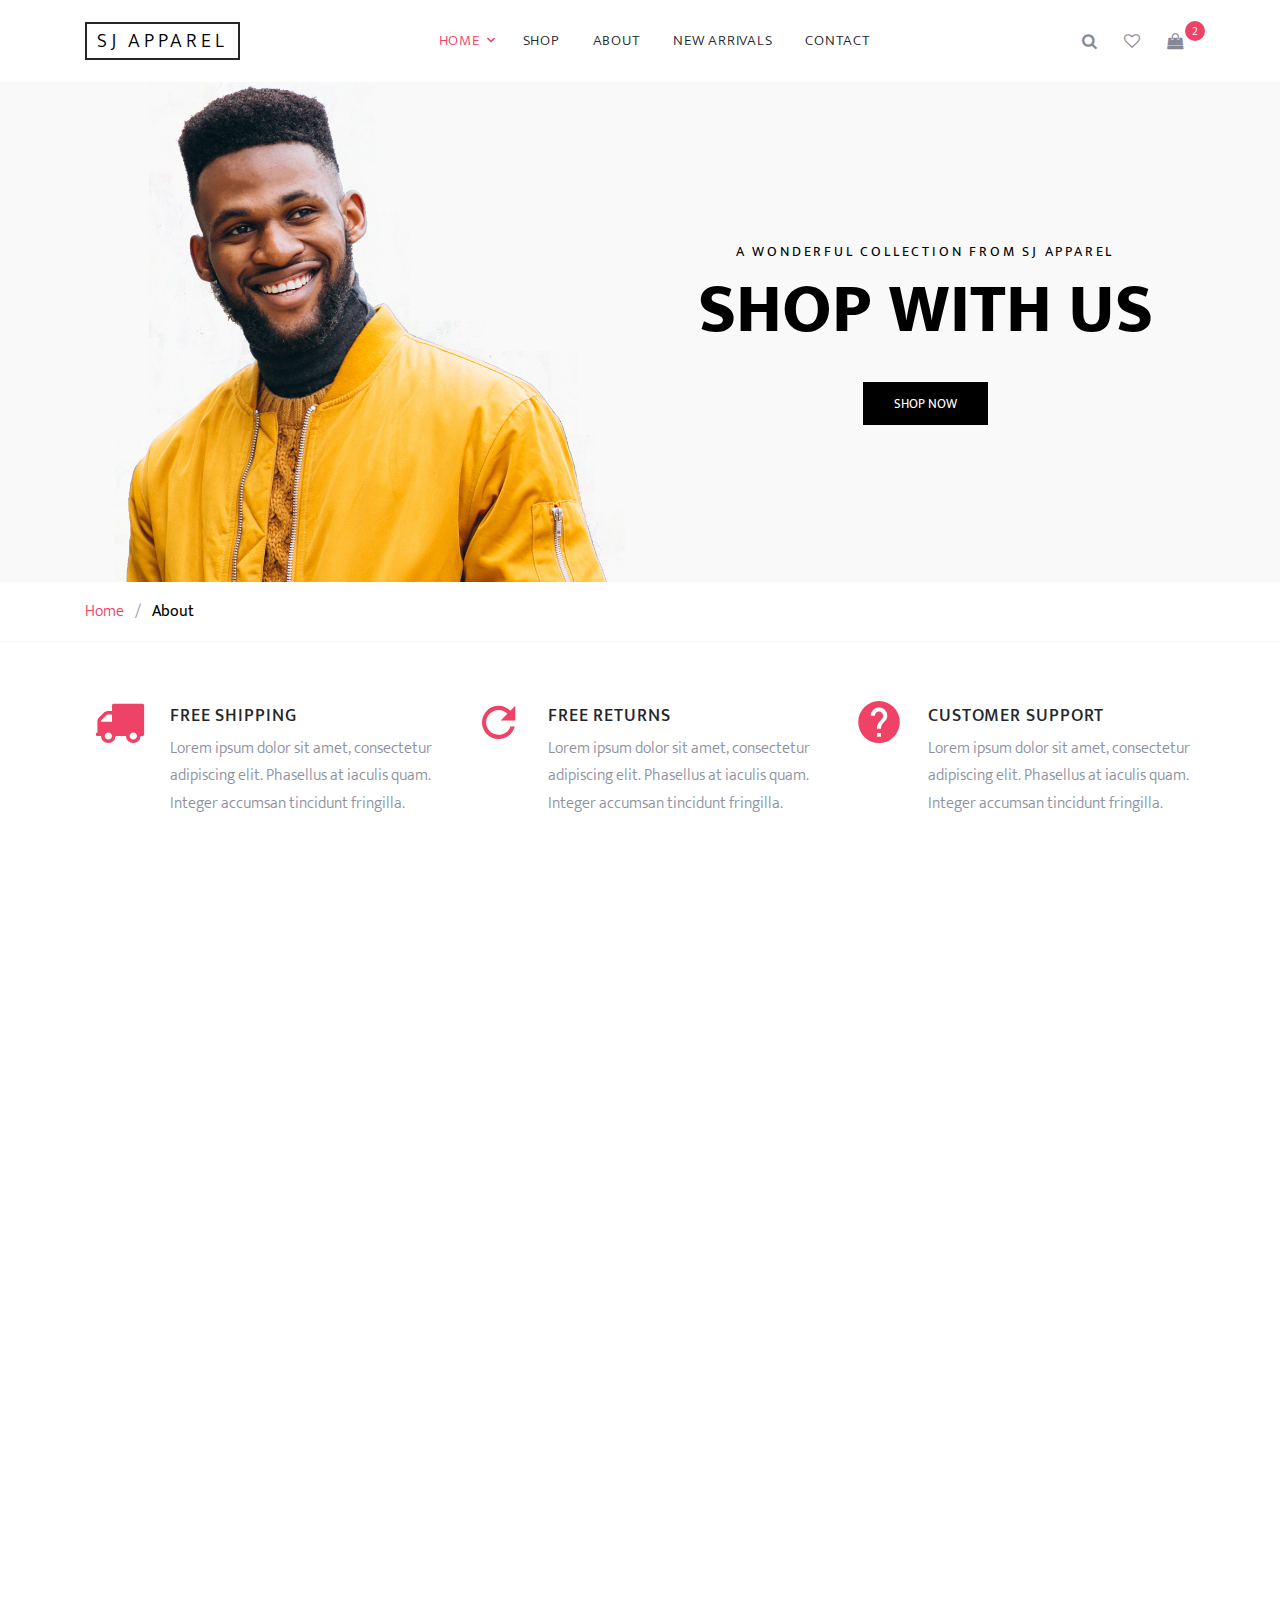
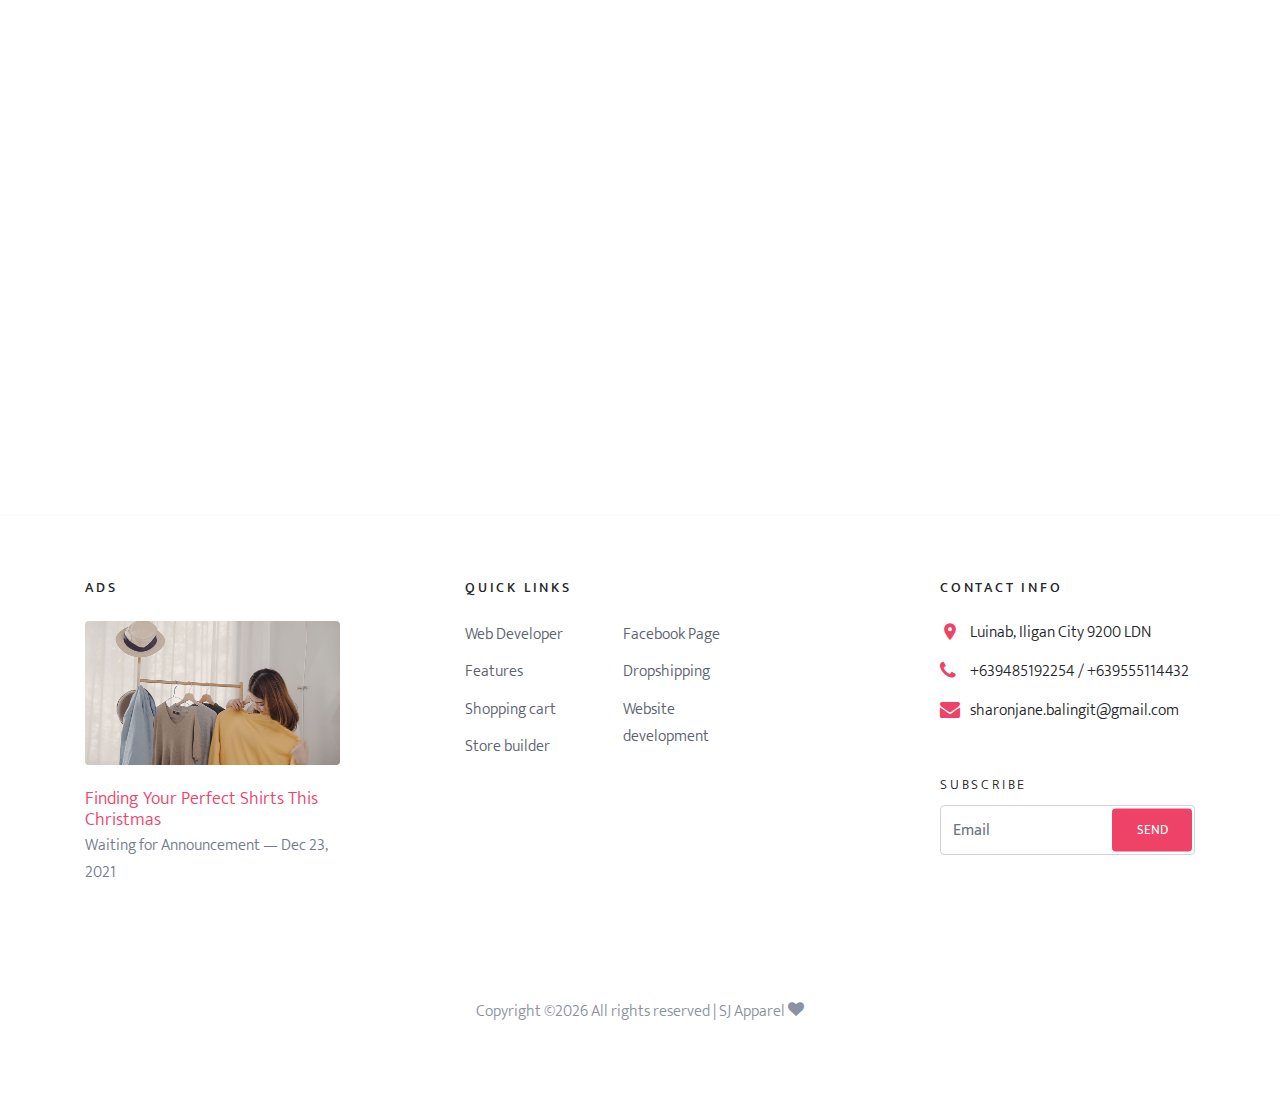
==== about.html @ 656daee0 "Added to new" ====
<!DOCTYPE html>
<html lang="en">
  <head>
    <title>SJ Apparel &mdash; A Wonderful Clothing Collections</title>
    <meta charset="utf-8">
    <meta name="viewport" content="width=device-width, initial-scale=1, shrink-to-fit=no">
    <link href="img/1.png" rel="icon">
    <link rel="stylesheet" href="https://fonts.googleapis.com/css?family=Mukta:300,400,700"> 
    <link rel="stylesheet" href="fonts/icomoon/style.css">

    <link rel="stylesheet" href="css/bootstrap.min.css">
    <link rel="stylesheet" href="css/magnific-popup.css">
    <link rel="stylesheet" href="css/jquery-ui.css">
    <link rel="stylesheet" href="css/owl.carousel.min.css">
    <link rel="stylesheet" href="css/owl.theme.default.min.css">
    <link rel="stylesheet" href="css/aos.css">
    <link rel="stylesheet" href="css/style.css">
    
  </head>
  <body>
 
  <div class="site-wrap">
    <div class="site-navbar bg-white py-2">

      <div class="search-wrap">
        <div class="container">
          <a href="#" class="search-close js-search-close"><span class="icon-close2"></span></a>
          <form action="#" method="post">
            <input type="text" class="form-control" placeholder="Search keyword and hit enter...">
          </form>  
        </div>
      </div>

      <div class="container">
        <div class="d-flex align-items-center justify-content-between">
          <div class="logo">
            <div class="site-logo">
              <a href="index.html" class="js-logo-clone">SJ Apparel</a>
            </div>
          </div>
          <div class="main-nav d-none d-lg-block">
            <nav class="site-navigation text-right text-md-center" role="navigation">
              <ul class="site-menu js-clone-nav d-none d-lg-block">
                <li class="has-children active">
                  <a class="nav-link active" href="index.html">Home</a>
                  <ul class="dropdown">
                    <li><a href="#">Menu One</a></li>
                    <li><a href="#">Menu Two</a></li>
                    <li><a href="#">Menu Three</a></li>
                    <li class="has-children">
                      <a href="#">Sub Menu</a>
                      <ul class="dropdown">
                        <li><a href="#">Menu One</a></li>
                        <li><a href="#">Menu Two</a></li>
                        <li><a href="#">Menu Three</a></li>
                      </ul>
                    </li>
                  </ul>
                </li>
                
                <li><a class="nav-link" href="shop.html">Shop</a></li>
                <li><a class="nav-link" href="about.html">About</a></li>
                <li><a class="nav-link" href="#arrivals">New Arrivals</a></li>
                <li><a href="contact.html">Contact</a></li>
                
              </ul>
            </nav>
          </div>
          <div class="icons">
            <a href="#" class="icons-btn d-inline-block js-search-open"><span class="icon-search"></span></a>
            <a href="#" class="icons-btn d-inline-block"><span class="icon-heart-o"></span></a>
            <a href="cart.html" class="icons-btn d-inline-block bag">
              <span class="icon-shopping-bag"></span>
              <span class="number">2</span>
            </a>
            <a href="#" class="site-menu-toggle js-menu-toggle ml-3 d-inline-block d-lg-none"><span class="icon-menu"></span></a>
          </div>
        </div>
      </div>
    </div>
    
    <div class="site-blocks-cover inner-page" data-aos="fade">
      <div class="container">
        <div class="row">
          <div class="col-md-6 ml-auto order-md-2 align-self-start">
            <div class="site-block-cover-content">
            <h2 class="sub-title">A Wonderful Collection from SJ Apparel</h2>
            <h1>Shop With Us</h1>
            <p><a href="#" class="btn btn-black rounded-0">Shop Now</a></p>
            </div>
          </div>
          <div class="col-md-6 order-1 align-self-end">
            <img src="images/model_7.png" alt="Image" class="img-fluid">
          </div>
        </div>
      </div>
    </div>

    <div class="custom-border-bottom py-3">
      <div class="container">
        <div class="row">
          <div class="col-md-12 mb-0"><a href="index.html">Home</a> <span class="mx-2 mb-0">/</span> <strong class="text-black">About</strong></div>
        </div>
      </div>
    </div>

    <div class="site-section site-section-sm site-blocks-1 border-0" data-aos="fade">
      <div class="container">
        <div class="row">
          <div class="col-md-6 col-lg-4 d-lg-flex mb-4 mb-lg-0 pl-4" data-aos="fade-up" data-aos-delay="">
            <div class="icon mr-4 align-self-start">
              <span class="icon-truck"></span>
            </div>
            <div class="text">
              <h2 class="text-uppercase">Free Shipping</h2>
              <p>Lorem ipsum dolor sit amet, consectetur adipiscing elit. Phasellus at iaculis quam. Integer accumsan tincidunt fringilla.</p>
            </div>
          </div>
          <div class="col-md-6 col-lg-4 d-lg-flex mb-4 mb-lg-0 pl-4" data-aos="fade-up" data-aos-delay="100">
            <div class="icon mr-4 align-self-start">
              <span class="icon-refresh2"></span>
            </div>
            <div class="text">
              <h2 class="text-uppercase">Free Returns</h2>
              <p>Lorem ipsum dolor sit amet, consectetur adipiscing elit. Phasellus at iaculis quam. Integer accumsan tincidunt fringilla.</p>
            </div>
          </div>
          <div class="col-md-6 col-lg-4 d-lg-flex mb-4 mb-lg-0 pl-4" data-aos="fade-up" data-aos-delay="200">
            <div class="icon mr-4 align-self-start">
              <span class="icon-help"></span>
            </div>
            <div class="text">
              <h2 class="text-uppercase">Customer Support</h2>
              <p>Lorem ipsum dolor sit amet, consectetur adipiscing elit. Phasellus at iaculis quam. Integer accumsan tincidunt fringilla.</p>
            </div>
          </div>
        </div>
      </div>
    </div>


    <div class="site-section custom-border-bottom" data-aos="fade">
      <div class="container">
        <div class="row mb-5">
          <div class="col-md-6">
            <div class="block-16">
              <figure>
                <img src="images/blog_1.jpg" alt="Image placeholder" class="img-fluid rounded">
                <a href="https://vimeo.com/channels/staffpicks/93951774" class="play-button popup-vimeo"><span class="icon-play"></span></a>

              </figure>
            </div>
          </div>
          <div class="col-md-1"></div>
          <div class="col-md-5">
            
            
            <div class="site-section-heading pt-3 mb-4">
              <h2 class="text-black">How We Started</h2>
            </div>
            <p>Lorem ipsum dolor sit amet, consectetur adipisicing elit. Eius repellat, dicta at laboriosam, nemo exercitationem itaque eveniet architecto cumque, deleniti commodi molestias repellendus quos sequi hic fugiat asperiores illum. Atque, in, fuga excepturi corrupti error corporis aliquam unde nostrum quas.</p>
            <p>Accusantium dolor ratione maiores est deleniti nihil? Dignissimos est, sunt nulla illum autem in, quibusdam cumque recusandae, laudantium minima repellendus.</p>
            
          </div>
        </div>
      </div>
    </div>

    <div class="site-section custom-border-bottom" data-aos="fade">
      <div class="container">
        <div class="row justify-content-center mb-5">
          <div class="col-md-7 site-section-heading text-center pt-4">
            <h2>The Team</h2>
          </div>
        </div>
        <div class="row">
          <div class="col-md-6 col-lg-3">
  
            <div class="block-38 text-center">
              <div class="block-38-img">
                <div class="block-38-header">
                  <img src="images/person_1.jpg" alt="Image placeholder" class="mb-4">
                  <h3 class="block-38-heading h4">Elizabeth Graham</h3>
                  <p class="block-38-subheading">CEO/Co-Founder</p>
                </div>
                <div class="block-38-body">
                  <p>Lorem ipsum dolor sit amet consectetur adipisicing elit. Vitae aut minima nihil sit distinctio recusandae doloribus ut fugit officia voluptate soluta. </p>
                </div>
              </div>
            </div>
          </div>
          <div class="col-md-6 col-lg-3">
            <div class="block-38 text-center">
              <div class="block-38-img">
                <div class="block-38-header">
                  <img src="images/person_2.jpg" alt="Image placeholder" class="mb-4">
                  <h3 class="block-38-heading h4">Jennifer Greive</h3>
                  <p class="block-38-subheading">Co-Founder</p>
                </div>
                <div class="block-38-body">
                  <p>Lorem ipsum dolor sit amet consectetur adipisicing elit. Vitae aut minima nihil sit distinctio recusandae doloribus ut fugit officia voluptate soluta. </p>
                </div>
              </div>
            </div>
          </div>
          <div class="col-md-6 col-lg-3">
            <div class="block-38 text-center">
              <div class="block-38-img">
                <div class="block-38-header">
                  <img src="images/person_3.jpg" alt="Image placeholder" class="mb-4">
                  <h3 class="block-38-heading h4">Patrick Marx</h3>
                  <p class="block-38-subheading">Marketing</p>
                </div>
                <div class="block-38-body">
                  <p>Lorem ipsum dolor sit amet consectetur adipisicing elit. Vitae aut minima nihil sit distinctio recusandae doloribus ut fugit officia voluptate soluta. </p>
                </div>
              </div>
            </div>
          </div>
          <div class="col-md-6 col-lg-3">
            <div class="block-38 text-center">
              <div class="block-38-img">
                <div class="block-38-header">
                  <img src="images/person_4.jpg" alt="Image placeholder" class="mb-4">
                  <h3 class="block-38-heading h4">Mike Coolbert</h3>
                  <p class="block-38-subheading">Sales Manager</p>
                </div>
                <div class="block-38-body">
                  <p>Lorem ipsum dolor sit amet consectetur adipisicing elit. Vitae aut minima nihil sit distinctio recusandae doloribus ut fugit officia voluptate soluta. </p>
                </div>
              </div>
            </div>
          </div>
        </div>
      </div>
    </div>
  

    

    <footer class="site-footer custom-border-top">
      <div class="container">
        <div class="row">
          <div class="col-md-6 col-lg-3 mb-4 mb-lg-0">
            <h3 class="footer-heading mb-4">Ads</h3>
            <a href="#" class="block-6">
              <img src="images/about_1.jpg" alt="Image placeholder" class="img-fluid rounded mb-4">
              <h3 class="font-weight-light  mb-0">Finding Your Perfect Shirts This Christmas</h3>
              <p>Waiting for Announcement &mdash; Dec 23, 2021</p>
            </a>
          </div>
          <div class="col-lg-5 ml-auto mb-5 mb-lg-0">
            <div class="row">
              <div class="col-md-12">
                <h3 class="footer-heading mb-4">Quick Links</h3>
              </div>
              <div class="col-md-6 col-lg-4">
                <ul class="list-unstyled">
                  <li><a href="https://reyx.epizy.com">Web Developer</a></li>
                  <li><a href="#">Features</a></li>
                  <li><a href="cart.html">Shopping cart</a></li>
                  <li><a href="#">Store builder</a></li>
                </ul>
              </div>
              <div class="col-md-6 col-lg-4">
                <ul class="list-unstyled">
                  <li><a href="https://www.facebook.com/sjapparell">Facebook Page</a></li>
                  <li><a href="#">Dropshipping</a></li>
                  <li><a href="#">Website development</a></li>
                </ul>
              </div>
              
            </div>
          </div>
          
          <div class="col-md-6 col-lg-3">
            <div class="block-5 mb-5">
              <h3 class="footer-heading mb-4">Contact Info</h3>
              <ul class="list-unstyled">
                <li class="address">Luinab, Iligan City 9200 LDN</li>
                <li class="phone">+639485192254 / +639555114432</li>
                <li class="email">sharonjane.balingit@gmail.com</li>
              </ul>
            </div>

            <div class="block-7">
              <form action="#" method="post">
                <label for="email_subscribe" class="footer-heading">Subscribe</label>
                <div class="form-group">
                  <input type="text" class="form-control py-4" id="email_subscribe" placeholder="Email">
                  <input type="submit" class="btn btn-sm btn-primary" value="Send">
                </div>
              </form>
            </div>
          </div>
        </div>
        <div class="row pt-5 mt-5 text-center">
          <div class="col-md-12">
            <p>
            <!-- Link back to Colorlib can't be removed. Template is licensed under CC BY 3.0. -->
            Copyright &copy;<script>document.write(new Date().getFullYear());</script> All rights reserved | SJ Apparel <i class="icon-heart" aria-hidden="true"></i>
            <!-- Link back to Colorlib can't be removed. Template is licensed under CC BY 3.0. -->
            </p>
          </div>
          
        </div>
      </div>
    </footer>
  </div>

  <script src="js/jquery-3.3.1.min.js"></script>
  <script src="js/jquery-ui.js"></script>
  <script src="js/popper.min.js"></script>
  <script src="js/bootstrap.min.js"></script>
  <script src="js/owl.carousel.min.js"></script>
  <script src="js/jquery.magnific-popup.min.js"></script>
  <script src="js/aos.js"></script>

  <script src="js/main.js"></script>
    
  </body>
</html>
---- fonts/icomoon/style.css ----
@font-face {
  font-family: 'icomoon';
  src:  url('fonts/icomoon.eot?10si43');
  src:  url('fonts/icomoon.eot?10si43#iefix') format('embedded-opentype'),
    url('fonts/icomoon.ttf?10si43') format('truetype'),
    url('fonts/icomoon.woff?10si43') format('woff'),
    url('fonts/icomoon.svg?10si43#icomoon') format('svg');
  font-weight: normal;
  font-style: normal;
}

[class^="icon-"], [class*=" icon-"] {
  /* use !important to prevent issues with browser extensions that change fonts */
  font-family: 'icomoon' !important;
  speak: none;
  font-style: normal;
  font-weight: normal;
  font-variant: normal;
  text-transform: none;
  line-height: 1;

  /* Better Font Rendering =========== */
  -webkit-font-smoothing: antialiased;
  -moz-osx-font-smoothing: grayscale;
}

.icon-asterisk:before {
  content: "\f069";
}
.icon-plus:before {
  content: "\f067";
}
.icon-question:before {
  content: "\f128";
}
.icon-minus:before {
  content: "\f068";
}
.icon-glass:before {
  content: "\f000";
}
.icon-music:before {
  content: "\f001";
}
.icon-search:before {
  content: "\f002";
}
.icon-envelope-o:before {
  content: "\f003";
}
.icon-heart:before {
  content: "\f004";
}
.icon-star:before {
  content: "\f005";
}
.icon-star-o:before {
  content: "\f006";
}
.icon-user:before {
  content: "\f007";
}
.icon-film:before {
  content: "\f008";
}
.icon-th-large:before {
  content: "\f009";
}
.icon-th:before {
  content: "\f00a";
}
.icon-th-list:before {
  content: "\f00b";
}
.icon-check:before {
  content: "\f00c";
}
.icon-close:before {
  content: "\f00d";
}
.icon-remove:before {
  content: "\f00d";
}
.icon-times:before {
  content: "\f00d";
}
.icon-search-plus:before {
  content: "\f00e";
}
.icon-search-minus:before {
  content: "\f010";
}
.icon-power-off:before {
  content: "\f011";
}
.icon-signal:before {
  content: "\f012";
}
.icon-cog:before {
  content: "\f013";
}
.icon-gear:before {
  content: "\f013";
}
.icon-trash-o:before {
  content: "\f014";
}
.icon-home:before {
  content: "\f015";
}
.icon-file-o:before {
  content: "\f016";
}
.icon-clock-o:before {
  content: "\f017";
}
.icon-road:before {
  content: "\f018";
}
.icon-download:before {
  content: "\f019";
}
.icon-arrow-circle-o-down:before {
  content: "\f01a";
}
.icon-arrow-circle-o-up:before {
  content: "\f01b";
}
.icon-inbox:before {
  content: "\f01c";
}
.icon-play-circle-o:before {
  content: "\f01d";
}
.icon-repeat:before {
  content: "\f01e";
}
.icon-rotate-right:before {
  content: "\f01e";
}
.icon-refresh:before {
  content: "\f021";
}
.icon-list-alt:before {
  content: "\f022";
}
.icon-lock:before {
  content: "\f023";
}
.icon-flag:before {
  content: "\f024";
}
.icon-headphones:before {
  content: "\f025";
}
.icon-volume-off:before {
  content: "\f026";
}
.icon-volume-down:before {
  content: "\f027";
}
.icon-volume-up:before {
  content: "\f028";
}
.icon-qrcode:before {
  content: "\f029";
}
.icon-barcode:before {
  content: "\f02a";
}
.icon-tag:before {
  content: "\f02b";
}
.icon-tags:before {
  content: "\f02c";
}
.icon-book:before {
  content: "\f02d";
}
.icon-bookmark:before {
  content: "\f02e";
}
.icon-print:before {
  content: "\f02f";
}
.icon-camera:before {
  content: "\f030";
}
.icon-font:before {
  content: "\f031";
}
.icon-bold:before {
  content: "\f032";
}
.icon-italic:before {
  content: "\f033";
}
.icon-text-height:before {
  content: "\f034";
}
.icon-text-width:before {
  content: "\f035";
}
.icon-align-left:before {
  content: "\f036";
}
.icon-align-center:before {
  content: "\f037";
}
.icon-align-right:before {
  content: "\f038";
}
.icon-align-justify:before {
  content: "\f039";
}
.icon-list:before {
  content: "\f03a";
}
.icon-dedent:before {
  content: "\f03b";
}
.icon-outdent:before {
  content: "\f03b";
}
.icon-indent:before {
  content: "\f03c";
}
.icon-video-camera:before {
  content: "\f03d";
}
.icon-image:before {
  content: "\f03e";
}
.icon-photo:before {
  content: "\f03e";
}
.icon-picture-o:before {
  content: "\f03e";
}
.icon-pencil:before {
  content: "\f040";
}
.icon-map-marker:before {
  content: "\f041";
}
.icon-adjust:before {
  content: "\f042";
}
.icon-tint:before {
  content: "\f043";
}
.icon-edit:before {
  content: "\f044";
}
.icon-pencil-square-o:before {
  content: "\f044";
}
.icon-share-square-o:before {
  content: "\f045";
}
.icon-check-square-o:before {
  content: "\f046";
}
.icon-arrows:before {
  content: "\f047";
}
.icon-step-backward:before {
  content: "\f048";
}
.icon-fast-backward:before {
  content: "\f049";
}
.icon-backward:before {
  content: "\f04a";
}
.icon-play:before {
  content: "\f04b";
}
.icon-pause:before {
  content: "\f04c";
}
.icon-stop:before {
  content: "\f04d";
}
.icon-forward:before {
  content: "\f04e";
}
.icon-fast-forward:before {
  content: "\f050";
}
.icon-step-forward:before {
  content: "\f051";
}
.icon-eject:before {
  content: "\f052";
}
.icon-chevron-left:before {
  content: "\f053";
}
.icon-chevron-right:before {
  content: "\f054";
}
.icon-plus-circle:before {
  content: "\f055";
}
.icon-minus-circle:before {
  content: "\f056";
}
.icon-times-circle:before {
  content: "\f057";
}
.icon-check-circle:before {
  content: "\f058";
}
.icon-question-circle:before {
  content: "\f059";
}
.icon-info-circle:before {
  content: "\f05a";
}
.icon-crosshairs:before {
  content: "\f05b";
}
.icon-times-circle-o:before {
  content: "\f05c";
}
.icon-check-circle-o:before {
  content: "\f05d";
}
.icon-ban:before {
  content: "\f05e";
}
.icon-arrow-left:before {
  content: "\f060";
}
.icon-arrow-right:before {
  content: "\f061";
}
.icon-arrow-up:before {
  content: "\f062";
}
.icon-arrow-down:before {
  content: "\f063";
}
.icon-mail-forward:before {
  content: "\f064";
}
.icon-share:before {
  content: "\f064";
}
.icon-expand:before {
  content: "\f065";
}
.icon-compress:before {
  content: "\f066";
}
.icon-exclamation-circle:before {
  content: "\f06a";
}
.icon-gift:before {
  content: "\f06b";
}
.icon-leaf:before {
  content: "\f06c";
}
.icon-fire:before {
  content: "\f06d";
}
.icon-eye:before {
  content: "\f06e";
}
.icon-eye-slash:before {
  content: "\f070";
}
.icon-exclamation-triangle:before {
  content: "\f071";
}
.icon-warning:before {
  content: "\f071";
}
.icon-plane:before {
  content: "\f072";
}
.icon-calendar:before {
  content: "\f073";
}
.icon-random:before {
  content: "\f074";
}
.icon-comment:before {
  content: "\f075";
}
.icon-magnet:before {
  content: "\f076";
}
.icon-chevron-up:before {
  content: "\f077";
}
.icon-chevron-down:before {
  content: "\f078";
}
.icon-retweet:before {
  content: "\f079";
}
.icon-shopping-cart:before {
  content: "\f07a";
}
.icon-folder:before {
  content: "\f07b";
}
.icon-folder-open:before {
  content: "\f07c";
}
.icon-arrows-v:before {
  content: "\f07d";
}
.icon-arrows-h:before {
  content: "\f07e";
}
.icon-bar-chart:before {
  content: "\f080";
}
.icon-bar-chart-o:before {
  content: "\f080";
}
.icon-twitter-square:before {
  content: "\f081";
}
.icon-facebook-square:before {
  content: "\f082";
}
.icon-camera-retro:before {
  content: "\f083";
}
.icon-key:before {
  content: "\f084";
}
.icon-cogs:before {
  content: "\f085";
}
.icon-gears:before {
  content: "\f085";
}
.icon-comments:before {
  content: "\f086";
}
.icon-thumbs-o-up:before {
  content: "\f087";
}
.icon-thumbs-o-down:before {
  content: "\f088";
}
.icon-star-half:before {
  content: "\f089";
}
.icon-heart-o:before {
  content: "\f08a";
}
.icon-sign-out:before {
  content: "\f08b";
}
.icon-linkedin-square:before {
  content: "\f08c";
}
.icon-thumb-tack:before {
  content: "\f08d";
}
.icon-external-link:before {
  content: "\f08e";
}
.icon-sign-in:before {
  content: "\f090";
}
.icon-trophy:before {
  content: "\f091";
}
.icon-github-square:before {
  content: "\f092";
}
.icon-upload:before {
  content: "\f093";
}
.icon-lemon-o:before {
  content: "\f094";
}
.icon-phone:before {
  content: "\f095";
}
.icon-square-o:before {
  content: "\f096";
}
.icon-bookmark-o:before {
  content: "\f097";
}
.icon-phone-square:before {
  content: "\f098";
}
.icon-twitter:before {
  content: "\f099";
}
.icon-facebook:before {
  content: "\f09a";
}
.icon-facebook-f:before {
  content: "\f09a";
}
.icon-github:before {
  content: "\f09b";
}
.icon-unlock:before {
  content: "\f09c";
}
.icon-credit-card:before {
  content: "\f09d";
}
.icon-feed:before {
  content: "\f09e";
}
.icon-rss:before {
  content: "\f09e";
}
.icon-hdd-o:before {
  content: "\f0a0";
}
.icon-bullhorn:before {
  content: "\f0a1";
}
.icon-bell-o:before {
  content: "\f0a2";
}
.icon-certificate:before {
  content: "\f0a3";
}
.icon-hand-o-right:before {
  content: "\f0a4";
}
.icon-hand-o-left:before {
  content: "\f0a5";
}
.icon-hand-o-up:before {
  content: "\f0a6";
}
.icon-hand-o-down:before {
  content: "\f0a7";
}
.icon-arrow-circle-left:before {
  content: "\f0a8";
}
.icon-arrow-circle-right:before {
  content: "\f0a9";
}
.icon-arrow-circle-up:before {
  content: "\f0aa";
}
.icon-arrow-circle-down:before {
  content: "\f0ab";
}
.icon-globe:before {
  content: "\f0ac";
}
.icon-wrench:before {
  content: "\f0ad";
}
.icon-tasks:before {
  content: "\f0ae";
}
.icon-filter:before {
  content: "\f0b0";
}
.icon-briefcase:before {
  content: "\f0b1";
}
.icon-arrows-alt:before {
  content: "\f0b2";
}
.icon-group:before {
  content: "\f0c0";
}
.icon-users:before {
  content: "\f0c0";
}
.icon-chain:before {
  content: "\f0c1";
}
.icon-link:before {
  content: "\f0c1";
}
.icon-cloud:before {
  content: "\f0c2";
}
.icon-flask:before {
  content: "\f0c3";
}
.icon-cut:before {
  content: "\f0c4";
}
.icon-scissors:before {
  content: "\f0c4";
}
.icon-copy:before {
  content: "\f0c5";
}
.icon-files-o:before {
  content: "\f0c5";
}
.icon-paperclip:before {
  content: "\f0c6";
}
.icon-floppy-o:before {
  content: "\f0c7";
}
.icon-save:before {
  content: "\f0c7";
}
.icon-square:before {
  content: "\f0c8";
}
.icon-bars:before {
  content: "\f0c9";
}
.icon-navicon:before {
  content: "\f0c9";
}
.icon-reorder:before {
  content: "\f0c9";
}
.icon-list-ul:before {
  content: "\f0ca";
}
.icon-list-ol:before {
  content: "\f0cb";
}
.icon-strikethrough:before {
  content: "\f0cc";
}
.icon-underline:before {
  content: "\f0cd";
}
.icon-table:before {
  content: "\f0ce";
}
.icon-magic:before {
  content: "\f0d0";
}
.icon-truck:before {
  content: "\f0d1";
}
.icon-pinterest:before {
  content: "\f0d2";
}
.icon-pinterest-square:before {
  content: "\f0d3";
}
.icon-google-plus-square:before {
  content: "\f0d4";
}
.icon-google-plus:before {
  content: "\f0d5";
}
.icon-money:before {
  content: "\f0d6";
}
.icon-caret-down:before {
  content: "\f0d7";
}
.icon-caret-up:before {
  content: "\f0d8";
}
.icon-caret-left:before {
  content: "\f0d9";
}
.icon-caret-right:before {
  content: "\f0da";
}
.icon-columns:before {
  content: "\f0db";
}
.icon-sort:before {
  content: "\f0dc";
}
.icon-unsorted:before {
  content: "\f0dc";
}
.icon-sort-desc:before {
  content: "\f0dd";
}
.icon-sort-down:before {
  content: "\f0dd";
}
.icon-sort-asc:before {
  content: "\f0de";
}
.icon-sort-up:before {
  content: "\f0de";
}
.icon-envelope:before {
  content: "\f0e0";
}
.icon-linkedin:before {
  content: "\f0e1";
}
.icon-rotate-left:before {
  content: "\f0e2";
}
.icon-undo:before {
  content: "\f0e2";
}
.icon-gavel:before {
  content: "\f0e3";
}
.icon-legal:before {
  content: "\f0e3";
}
.icon-dashboard:before {
  content: "\f0e4";
}
.icon-tachometer:before {
  content: "\f0e4";
}
.icon-comment-o:before {
  content: "\f0e5";
}
.icon-comments-o:before {
  content: "\f0e6";
}
.icon-bolt:before {
  content: "\f0e7";
}
.icon-flash:before {
  content: "\f0e7";
}
.icon-sitemap:before {
  content: "\f0e8";
}
.icon-umbrella:before {
  content: "\f0e9";
}
.icon-clipboard:before {
  content: "\f0ea";
}
.icon-paste:before {
  content: "\f0ea";
}
.icon-lightbulb-o:before {
  content: "\f0eb";
}
.icon-exchange:before {
  content: "\f0ec";
}
.icon-cloud-download:before {
  content: "\f0ed";
}
.icon-cloud-upload:before {
  content: "\f0ee";
}
.icon-user-md:before {
  content: "\f0f0";
}
.icon-stethoscope:before {
  content: "\f0f1";
}
.icon-suitcase:before {
  content: "\f0f2";
}
.icon-bell:before {
  content: "\f0f3";
}
.icon-coffee:before {
  content: "\f0f4";
}
.icon-cutlery:before {
  content: "\f0f5";
}
.icon-file-text-o:before {
  content: "\f0f6";
}
.icon-building-o:before {
  content: "\f0f7";
}
.icon-hospital-o:before {
  content: "\f0f8";
}
.icon-ambulance:before {
  content: "\f0f9";
}
.icon-medkit:before {
  content: "\f0fa";
}
.icon-fighter-jet:before {
  content: "\f0fb";
}
.icon-beer:before {
  content: "\f0fc";
}
.icon-h-square:before {
  content: "\f0fd";
}
.icon-plus-square:before {
  content: "\f0fe";
}
.icon-angle-double-left:before {
  content: "\f100";
}
.icon-angle-double-right:before {
  content: "\f101";
}
.icon-angle-double-up:before {
  content: "\f102";
}
.icon-angle-double-down:before {
  content: "\f103";
}
.icon-angle-left:before {
  content: "\f104";
}
.icon-angle-right:before {
  content: "\f105";
}
.icon-angle-up:before {
  content: "\f106";
}
.icon-angle-down:before {
  content: "\f107";
}
.icon-desktop:before {
  content: "\f108";
}
.icon-laptop:before {
  content: "\f109";
}
.icon-tablet:before {
  content: "\f10a";
}
.icon-mobile:before {
  content: "\f10b";
}
.icon-mobile-phone:before {
  content: "\f10b";
}
.icon-circle-o:before {
  content: "\f10c";
}
.icon-quote-left:before {
  content: "\f10d";
}
.icon-quote-right:before {
  content: "\f10e";
}
.icon-spinner:before {
  content: "\f110";
}
.icon-circle:before {
  content: "\f111";
}
.icon-mail-reply:before {
  content: "\f112";
}
.icon-reply:before {
  content: "\f112";
}
.icon-github-alt:before {
  content: "\f113";
}
.icon-folder-o:before {
  content: "\f114";
}
.icon-folder-open-o:before {
  content: "\f115";
}
.icon-smile-o:before {
  content: "\f118";
}
.icon-frown-o:before {
  content: "\f119";
}
.icon-meh-o:before {
  content: "\f11a";
}
.icon-gamepad:before {
  content: "\f11b";
}
.icon-keyboard-o:before {
  content: "\f11c";
}
.icon-flag-o:before {
  content: "\f11d";
}
.icon-flag-checkered:before {
  content: "\f11e";
}
.icon-terminal:before {
  content: "\f120";
}
.icon-code:before {
  content: "\f121";
}
.icon-mail-reply-all:before {
  content: "\f122";
}
.icon-reply-all:before {
  content: "\f122";
}
.icon-star-half-empty:before {
  content: "\f123";
}
.icon-star-half-full:before {
  content: "\f123";
}
.icon-star-half-o:before {
  content: "\f123";
}
.icon-location-arrow:before {
  content: "\f124";
}
.icon-crop:before {
  content: "\f125";
}
.icon-code-fork:before {
  content: "\f126";
}
.icon-chain-broken:before {
  content: "\f127";
}
.icon-unlink:before {
  content: "\f127";
}
.icon-info:before {
  content: "\f129";
}
.icon-exclamation:before {
  content: "\f12a";
}
.icon-superscript:before {
  content: "\f12b";
}
.icon-subscript:before {
  content: "\f12c";
}
.icon-eraser:before {
  content: "\f12d";
}
.icon-puzzle-piece:before {
  content: "\f12e";
}
.icon-microphone:before {
  content: "\f130";
}
.icon-microphone-slash:before {
  content: "\f131";
}
.icon-shield:before {
  content: "\f132";
}
.icon-calendar-o:before {
  content: "\f133";
}
.icon-fire-extinguisher:before {
  content: "\f134";
}
.icon-rocket:before {
  content: "\f135";
}
.icon-maxcdn:before {
  content: "\f136";
}
.icon-chevron-circle-left:before {
  content: "\f137";
}
.icon-chevron-circle-right:before {
  content: "\f138";
}
.icon-chevron-circle-up:before {
  content: "\f139";
}
.icon-chevron-circle-down:before {
  content: "\f13a";
}
.icon-html5:before {
  content: "\f13b";
}
.icon-css3:before {
  content: "\f13c";
}
.icon-anchor:before {
  content: "\f13d";
}
.icon-unlock-alt:before {
  content: "\f13e";
}
.icon-bullseye:before {
  content: "\f140";
}
.icon-ellipsis-h:before {
  content: "\f141";
}
.icon-ellipsis-v:before {
  content: "\f142";
}
.icon-rss-square:before {
  content: "\f143";
}
.icon-play-circle:before {
  content: "\f144";
}
.icon-ticket:before {
  content: "\f145";
}
.icon-minus-square:before {
  content: "\f146";
}
.icon-minus-square-o:before {
  content: "\f147";
}
.icon-level-up:before {
  content: "\f148";
}
.icon-level-down:before {
  content: "\f149";
}
.icon-check-square:before {
  content: "\f14a";
}
.icon-pencil-square:before {
  content: "\f14b";
}
.icon-external-link-square:before {
  content: "\f14c";
}
.icon-share-square:before {
  content: "\f14d";
}
.icon-compass:before {
  content: "\f14e";
}
.icon-caret-square-o-down:before {
  content: "\f150";
}
.icon-toggle-down:before {
  content: "\f150";
}
.icon-caret-square-o-up:before {
  content: "\f151";
}
.icon-toggle-up:before {
  content: "\f151";
}
.icon-caret-square-o-right:before {
  content: "\f152";
}
.icon-toggle-right:before {
  content: "\f152";
}
.icon-eur:before {
  content: "\f153";
}
.icon-euro:before {
  content: "\f153";
}
.icon-gbp:before {
  content: "\f154";
}
.icon-dollar:before {
  content: "\f155";
}
.icon-usd:before {
  content: "\f155";
}
.icon-inr:before {
  content: "\f156";
}
.icon-rupee:before {
  content: "\f156";
}
.icon-cny:before {
  content: "\f157";
}
.icon-jpy:before {
  content: "\f157";
}
.icon-rmb:before {
  content: "\f157";
}
.icon-yen:before {
  content: "\f157";
}
.icon-rouble:before {
  content: "\f158";
}
.icon-rub:before {
  content: "\f158";
}
.icon-ruble:before {
  content: "\f158";
}
.icon-krw:before {
  content: "\f159";
}
.icon-won:before {
  content: "\f159";
}
.icon-bitcoin:before {
  content: "\f15a";
}
.icon-btc:before {
  content: "\f15a";
}
.icon-file:before {
  content: "\f15b";
}
.icon-file-text:before {
  content: "\f15c";
}
.icon-sort-alpha-asc:before {
  content: "\f15d";
}
.icon-sort-alpha-desc:before {
  content: "\f15e";
}
.icon-sort-amount-asc:before {
  content: "\f160";
}
.icon-sort-amount-desc:before {
  content: "\f161";
}
.icon-sort-numeric-asc:before {
  content: "\f162";
}
.icon-sort-numeric-desc:before {
  content: "\f163";
}
.icon-thumbs-up:before {
  content: "\f164";
}
.icon-thumbs-down:before {
  content: "\f165";
}
.icon-youtube-square:before {
  content: "\f166";
}
.icon-youtube:before {
  content: "\f167";
}
.icon-xing:before {
  content: "\f168";
}
.icon-xing-square:before {
  content: "\f169";
}
.icon-youtube-play:before {
  content: "\f16a";
}
.icon-dropbox:before {
  content: "\f16b";
}
.icon-stack-overflow:before {
  content: "\f16c";
}
.icon-instagram:before {
  content: "\f16d";
}
.icon-flickr:before {
  content: "\f16e";
}
.icon-adn:before {
  content: "\f170";
}
.icon-bitbucket:before {
  content: "\f171";
}
.icon-bitbucket-square:before {
  content: "\f172";
}
.icon-tumblr:before {
  content: "\f173";
}
.icon-tumblr-square:before {
  content: "\f174";
}
.icon-long-arrow-down:before {
  content: "\f175";
}
.icon-long-arrow-up:before {
  content: "\f176";
}
.icon-long-arrow-left:before {
  content: "\f177";
}
.icon-long-arrow-right:before {
  content: "\f178";
}
.icon-apple:before {
  content: "\f179";
}
.icon-windows:before {
  content: "\f17a";
}
.icon-android:before {
  content: "\f17b";
}
.icon-linux:before {
  content: "\f17c";
}
.icon-dribbble:before {
  content: "\f17d";
}
.icon-skype:before {
  content: "\f17e";
}
.icon-foursquare:before {
  content: "\f180";
}
.icon-trello:before {
  content: "\f181";
}
.icon-female:before {
  content: "\f182";
}
.icon-male:before {
  content: "\f183";
}
.icon-gittip:before {
  content: "\f184";
}
.icon-gratipay:before {
  content: "\f184";
}
.icon-sun-o:before {
  content: "\f185";
}
.icon-moon-o:before {
  content: "\f186";
}
.icon-archive:before {
  content: "\f187";
}
.icon-bug:before {
  content: "\f188";
}
.icon-vk:before {
  content: "\f189";
}
.icon-weibo:before {
  content: "\f18a";
}
.icon-renren:before {
  content: "\f18b";
}
.icon-pagelines:before {
  content: "\f18c";
}
.icon-stack-exchange:before {
  content: "\f18d";
}
.icon-arrow-circle-o-right:before {
  content: "\f18e";
}
.icon-arrow-circle-o-left:before {
  content: "\f190";
}
.icon-caret-square-o-left:before {
  content: "\f191";
}
.icon-toggle-left:before {
  content: "\f191";
}
.icon-dot-circle-o:before {
  content: "\f192";
}
.icon-wheelchair:before {
  content: "\f193";
}
.icon-vimeo-square:before {
  content: "\f194";
}
.icon-try:before {
  content: "\f195";
}
.icon-turkish-lira:before {
  content: "\f195";
}
.icon-plus-square-o:before {
  content: "\f196";
}
.icon-space-shuttle:before {
  content: "\f197";
}
.icon-slack:before {
  content: "\f198";
}
.icon-envelope-square:before {
  content: "\f199";
}
.icon-wordpress:before {
  content: "\f19a";
}
.icon-openid:before {
  content: "\f19b";
}
.icon-bank:before {
  content: "\f19c";
}
.icon-institution:before {
  content: "\f19c";
}
.icon-university:before {
  content: "\f19c";
}
.icon-graduation-cap:before {
  content: "\f19d";
}
.icon-mortar-board:before {
  content: "\f19d";
}
.icon-yahoo:before {
  content: "\f19e";
}
.icon-google:before {
  content: "\f1a0";
}
.icon-reddit:before {
  content: "\f1a1";
}
.icon-reddit-square:before {
  content: "\f1a2";
}
.icon-stumbleupon-circle:before {
  content: "\f1a3";
}
.icon-stumbleupon:before {
  content: "\f1a4";
}
.icon-delicious:before {
  content: "\f1a5";
}
.icon-digg:before {
  content: "\f1a6";
}
.icon-pied-piper-pp:before {
  content: "\f1a7";
}
.icon-pied-piper-alt:before {
  content: "\f1a8";
}
.icon-drupal:before {
  content: "\f1a9";
}
.icon-joomla:before {
  content: "\f1aa";
}
.icon-language:before {
  content: "\f1ab";
}
.icon-fax:before {
  content: "\f1ac";
}
.icon-building:before {
  content: "\f1ad";
}
.icon-child:before {
  content: "\f1ae";
}
.icon-paw:before {
  content: "\f1b0";
}
.icon-spoon:before {
  content: "\f1b1";
}
.icon-cube:before {
  content: "\f1b2";
}
.icon-cubes:before {
  content: "\f1b3";
}
.icon-behance:before {
  content: "\f1b4";
}
.icon-behance-square:before {
  content: "\f1b5";
}
.icon-steam:before {
  content: "\f1b6";
}
.icon-steam-square:before {
  content: "\f1b7";
}
.icon-recycle:before {
  content: "\f1b8";
}
.icon-automobile:before {
  content: "\f1b9";
}
.icon-car:before {
  content: "\f1b9";
}
.icon-cab:before {
  content: "\f1ba";
}
.icon-taxi:before {
  content: "\f1ba";
}
.icon-tree:before {
  content: "\f1bb";
}
.icon-spotify:before {
  content: "\f1bc";
}
.icon-deviantart:before {
  content: "\f1bd";
}
.icon-soundcloud:before {
  content: "\f1be";
}
.icon-database:before {
  content: "\f1c0";
}
.icon-file-pdf-o:before {
  content: "\f1c1";
}
.icon-file-word-o:before {
  content: "\f1c2";
}
.icon-file-excel-o:before {
  content: "\f1c3";
}
.icon-file-powerpoint-o:before {
  content: "\f1c4";
}
.icon-file-image-o:before {
  content: "\f1c5";
}
.icon-file-photo-o:before {
  content: "\f1c5";
}
.icon-file-picture-o:before {
  content: "\f1c5";
}
.icon-file-archive-o:before {
  content: "\f1c6";
}
.icon-file-zip-o:before {
  content: "\f1c6";
}
.icon-file-audio-o:before {
  content: "\f1c7";
}
.icon-file-sound-o:before {
  content: "\f1c7";
}
.icon-file-movie-o:before {
  content: "\f1c8";
}
.icon-file-video-o:before {
  content: "\f1c8";
}
.icon-file-code-o:before {
  content: "\f1c9";
}
.icon-vine:before {
  content: "\f1ca";
}
.icon-codepen:before {
  content: "\f1cb";
}
.icon-jsfiddle:before {
  content: "\f1cc";
}
.icon-life-bouy:before {
  content: "\f1cd";
}
.icon-life-buoy:before {
  content: "\f1cd";
}
.icon-life-ring:before {
  content: "\f1cd";
}
.icon-life-saver:before {
  content: "\f1cd";
}
.icon-support:before {
  content: "\f1cd";
}
.icon-circle-o-notch:before {
  content: "\f1ce";
}
.icon-ra:before {
  content: "\f1d0";
}
.icon-rebel:before {
  content: "\f1d0";
}
.icon-resistance:before {
  content: "\f1d0";
}
.icon-empire:before {
  content: "\f1d1";
}
.icon-ge:before {
  content: "\f1d1";
}
.icon-git-square:before {
  content: "\f1d2";
}
.icon-git:before {
  content: "\f1d3";
}
.icon-hacker-news:before {
  content: "\f1d4";
}
.icon-y-combinator-square:before {
  content: "\f1d4";
}
.icon-yc-square:before {
  content: "\f1d4";
}
.icon-tencent-weibo:before {
  content: "\f1d5";
}
.icon-qq:before {
  content: "\f1d6";
}
.icon-wechat:before {
  content: "\f1d7";
}
.icon-weixin:before {
  content: "\f1d7";
}
.icon-paper-plane:before {
  content: "\f1d8";
}
.icon-send:before {
  content: "\f1d8";
}
.icon-paper-plane-o:before {
  content: "\f1d9";
}
.icon-send-o:before {
  content: "\f1d9";
}
.icon-history:before {
  content: "\f1da";
}
.icon-circle-thin:before {
  content: "\f1db";
}
.icon-header:before {
  content: "\f1dc";
}
.icon-paragraph:before {
  content: "\f1dd";
}
.icon-sliders:before {
  content: "\f1de";
}
.icon-share-alt:before {
  content: "\f1e0";
}
.icon-share-alt-square:before {
  content: "\f1e1";
}
.icon-bomb:before {
  content: "\f1e2";
}
.icon-futbol-o:before {
  content: "\f1e3";
}
.icon-soccer-ball-o:before {
  content: "\f1e3";
}
.icon-tty:before {
  content: "\f1e4";
}
.icon-binoculars:before {
  content: "\f1e5";
}
.icon-plug:before {
  content: "\f1e6";
}
.icon-slideshare:before {
  content: "\f1e7";
}
.icon-twitch:before {
  content: "\f1e8";
}
.icon-yelp:before {
  content: "\f1e9";
}
.icon-newspaper-o:before {
  content: "\f1ea";
}
.icon-wifi:before {
  content: "\f1eb";
}
.icon-calculator:before {
  content: "\f1ec";
}
.icon-paypal:before {
  content: "\f1ed";
}
.icon-google-wallet:before {
  content: "\f1ee";
}
.icon-cc-visa:before {
  content: "\f1f0";
}
.icon-cc-mastercard:before {
  content: "\f1f1";
}
.icon-cc-discover:before {
  content: "\f1f2";
}
.icon-cc-amex:before {
  content: "\f1f3";
}
.icon-cc-paypal:before {
  content: "\f1f4";
}
.icon-cc-stripe:before {
  content: "\f1f5";
}
.icon-bell-slash:before {
  content: "\f1f6";
}
.icon-bell-slash-o:before {
  content: "\f1f7";
}
.icon-trash:before {
  content: "\f1f8";
}
.icon-copyright:before {
  content: "\f1f9";
}
.icon-at:before {
  content: "\f1fa";
}
.icon-eyedropper:before {
  content: "\f1fb";
}
.icon-paint-brush:before {
  content: "\f1fc";
}
.icon-birthday-cake:before {
  content: "\f1fd";
}
.icon-area-chart:before {
  content: "\f1fe";
}
.icon-pie-chart:before {
  content: "\f200";
}
.icon-line-chart:before {
  content: "\f201";
}
.icon-lastfm:before {
  content: "\f202";
}
.icon-lastfm-square:before {
  content: "\f203";
}
.icon-toggle-off:before {
  content: "\f204";
}
.icon-toggle-on:before {
  content: "\f205";
}
.icon-bicycle:before {
  content: "\f206";
}
.icon-bus:before {
  content: "\f207";
}
.icon-ioxhost:before {
  content: "\f208";
}
.icon-angellist:before {
  content: "\f209";
}
.icon-cc:before {
  content: "\f20a";
}
.icon-ils:before {
  content: "\f20b";
}
.icon-shekel:before {
  content: "\f20b";
}
.icon-sheqel:before {
  content: "\f20b";
}
.icon-meanpath:before {
  content: "\f20c";
}
.icon-buysellads:before {
  content: "\f20d";
}
.icon-connectdevelop:before {
  content: "\f20e";
}
.icon-dashcube:before {
  content: "\f210";
}
.icon-forumbee:before {
  content: "\f211";
}
.icon-leanpub:before {
  content: "\f212";
}
.icon-sellsy:before {
  content: "\f213";
}
.icon-shirtsinbulk:before {
  content: "\f214";
}
.icon-simplybuilt:before {
  content: "\f215";
}
.icon-skyatlas:before {
  content: "\f216";
}
.icon-cart-plus:before {
  content: "\f217";
}
.icon-cart-arrow-down:before {
  content: "\f218";
}
.icon-diamond:before {
  content: "\f219";
}
.icon-ship:before {
  content: "\f21a";
}
.icon-user-secret:before {
  content: "\f21b";
}
.icon-motorcycle:before {
  content: "\f21c";
}
.icon-street-view:before {
  content: "\f21d";
}
.icon-heartbeat:before {
  content: "\f21e";
}
.icon-venus:before {
  content: "\f221";
}
.icon-mars:before {
  content: "\f222";
}
.icon-mercury:before {
  content: "\f223";
}
.icon-intersex:before {
  content: "\f224";
}
.icon-transgender:before {
  content: "\f224";
}
.icon-transgender-alt:before {
  content: "\f225";
}
.icon-venus-double:before {
  content: "\f226";
}
.icon-mars-double:before {
  content: "\f227";
}
.icon-venus-mars:before {
  content: "\f228";
}
.icon-mars-stroke:before {
  content: "\f229";
}
.icon-mars-stroke-v:before {
  content: "\f22a";
}
.icon-mars-stroke-h:before {
  content: "\f22b";
}
.icon-neuter:before {
  content: "\f22c";
}
.icon-genderless:before {
  content: "\f22d";
}
.icon-facebook-official:before {
  content: "\f230";
}
.icon-pinterest-p:before {
  content: "\f231";
}
.icon-whatsapp:before {
  content: "\f232";
}
.icon-server:before {
  content: "\f233";
}
.icon-user-plus:before {
  content: "\f234";
}
.icon-user-times:before {
  content: "\f235";
}
.icon-bed:before {
  content: "\f236";
}
.icon-hotel:before {
  content: "\f236";
}
.icon-viacoin:before {
  content: "\f237";
}
.icon-train:before {
  content: "\f238";
}
.icon-subway:before {
  content: "\f239";
}
.icon-medium:before {
  content: "\f23a";
}
.icon-y-combinator:before {
  content: "\f23b";
}
.icon-yc:before {
  content: "\f23b";
}
.icon-optin-monster:before {
  content: "\f23c";
}
.icon-opencart:before {
  content: "\f23d";
}
.icon-expeditedssl:before {
  content: "\f23e";
}
.icon-battery:before {
  content: "\f240";
}
.icon-battery-4:before {
  content: "\f240";
}
.icon-battery-full:before {
  content: "\f240";
}
.icon-battery-3:before {
  content: "\f241";
}
.icon-battery-three-quarters:before {
  content: "\f241";
}
.icon-battery-2:before {
  content: "\f242";
}
.icon-battery-half:before {
  content: "\f242";
}
.icon-battery-1:before {
  content: "\f243";
}
.icon-battery-quarter:before {
  content: "\f243";
}
.icon-battery-0:before {
  content: "\f244";
}
.icon-battery-empty:before {
  content: "\f244";
}
.icon-mouse-pointer:before {
  content: "\f245";
}
.icon-i-cursor:before {
  content: "\f246";
}
.icon-object-group:before {
  content: "\f247";
}
.icon-object-ungroup:before {
  content: "\f248";
}
.icon-sticky-note:before {
  content: "\f249";
}
.icon-sticky-note-o:before {
  content: "\f24a";
}
.icon-cc-jcb:before {
  content: "\f24b";
}
.icon-cc-diners-club:before {
  content: "\f24c";
}
.icon-clone:before {
  content: "\f24d";
}
.icon-balance-scale:before {
  content: "\f24e";
}
.icon-hourglass-o:before {
  content: "\f250";
}
.icon-hourglass-1:before {
  content: "\f251";
}
.icon-hourglass-start:before {
  content: "\f251";
}
.icon-hourglass-2:before {
  content: "\f252";
}
.icon-hourglass-half:before {
  content: "\f252";
}
.icon-hourglass-3:before {
  content: "\f253";
}
.icon-hourglass-end:before {
  content: "\f253";
}
.icon-hourglass:before {
  content: "\f254";
}
.icon-hand-grab-o:before {
  content: "\f255";
}
.icon-hand-rock-o:before {
  content: "\f255";
}
.icon-hand-paper-o:before {
  content: "\f256";
}
.icon-hand-stop-o:before {
  content: "\f256";
}
.icon-hand-scissors-o:before {
  content: "\f257";
}
.icon-hand-lizard-o:before {
  content: "\f258";
}
.icon-hand-spock-o:before {
  content: "\f259";
}
.icon-hand-pointer-o:before {
  content: "\f25a";
}
.icon-hand-peace-o:before {
  content: "\f25b";
}
.icon-trademark:before {
  content: "\f25c";
}
.icon-registered:before {
  content: "\f25d";
}
.icon-creative-commons:before {
  content: "\f25e";
}
.icon-gg:before {
  content: "\f260";
}
.icon-gg-circle:before {
  content: "\f261";
}
.icon-tripadvisor:before {
  content: "\f262";
}
.icon-odnoklassniki:before {
  content: "\f263";
}
.icon-odnoklassniki-square:before {
  content: "\f264";
}
.icon-get-pocket:before {
  content: "\f265";
}
.icon-wikipedia-w:before {
  content: "\f266";
}
.icon-safari:before {
  content: "\f267";
}
.icon-chrome:before {
  content: "\f268";
}
.icon-firefox:before {
  content: "\f269";
}
.icon-opera:before {
  content: "\f26a";
}
.icon-internet-explorer:before {
  content: "\f26b";
}
.icon-television:before {
  content: "\f26c";
}
.icon-tv:before {
  content: "\f26c";
}
.icon-contao:before {
  content: "\f26d";
}
.icon-500px:before {
  content: "\f26e";
}
.icon-amazon:before {
  content: "\f270";
}
.icon-calendar-plus-o:before {
  content: "\f271";
}
.icon-calendar-minus-o:before {
  content: "\f272";
}
.icon-calendar-times-o:before {
  content: "\f273";
}
.icon-calendar-check-o:before {
  content: "\f274";
}
.icon-industry:before {
  content: "\f275";
}
.icon-map-pin:before {
  content: "\f276";
}
.icon-map-signs:before {
  content: "\f277";
}
.icon-map-o:before {
  content: "\f278";
}
.icon-map:before {
  content: "\f279";
}
.icon-commenting:before {
  content: "\f27a";
}
.icon-commenting-o:before {
  content: "\f27b";
}
.icon-houzz:before {
  content: "\f27c";
}
.icon-vimeo:before {
  content: "\f27d";
}
.icon-black-tie:before {
  content: "\f27e";
}
.icon-fonticons:before {
  content: "\f280";
}
.icon-reddit-alien:before {
  content: "\f281";
}
.icon-edge:before {
  content: "\f282";
}
.icon-credit-card-alt:before {
  content: "\f283";
}
.icon-codiepie:before {
  content: "\f284";
}
.icon-modx:before {
  content: "\f285";
}
.icon-fort-awesome:before {
  content: "\f286";
}
.icon-usb:before {
  content: "\f287";
}
.icon-product-hunt:before {
  content: "\f288";
}
.icon-mixcloud:before {
  content: "\f289";
}
.icon-scribd:before {
  content: "\f28a";
}
.icon-pause-circle:before {
  content: "\f28b";
}
.icon-pause-circle-o:before {
  content: "\f28c";
}
.icon-stop-circle:before {
  content: "\f28d";
}
.icon-stop-circle-o:before {
  content: "\f28e";
}
.icon-shopping-bag:before {
  content: "\f290";
}
.icon-shopping-basket:before {
  content: "\f291";
}
.icon-hashtag:before {
  content: "\f292";
}
.icon-bluetooth:before {
  content: "\f293";
}
.icon-bluetooth-b:before {
  content: "\f294";
}
.icon-percent:before {
  content: "\f295";
}
.icon-gitlab:before {
  content: "\f296";
}
.icon-wpbeginner:before {
  content: "\f297";
}
.icon-wpforms:before {
  content: "\f298";
}
.icon-envira:before {
  content: "\f299";
}
.icon-universal-access:before {
  content: "\f29a";
}
.icon-wheelchair-alt:before {
  content: "\f29b";
}
.icon-question-circle-o:before {
  content: "\f29c";
}
.icon-blind:before {
  content: "\f29d";
}
.icon-audio-description:before {
  content: "\f29e";
}
.icon-volume-control-phone:before {
  content: "\f2a0";
}
.icon-braille:before {
  content: "\f2a1";
}
.icon-assistive-listening-systems:before {
  content: "\f2a2";
}
.icon-american-sign-language-interpreting:before {
  content: "\f2a3";
}
.icon-asl-interpreting:before {
  content: "\f2a3";
}
.icon-deaf:before {
  content: "\f2a4";
}
.icon-deafness:before {
  content: "\f2a4";
}
.icon-hard-of-hearing:before {
  content: "\f2a4";
}
.icon-glide:before {
  content: "\f2a5";
}
.icon-glide-g:before {
  content: "\f2a6";
}
.icon-sign-language:before {
  content: "\f2a7";
}
.icon-signing:before {
  content: "\f2a7";
}
.icon-low-vision:before {
  content: "\f2a8";
}
.icon-viadeo:before {
  content: "\f2a9";
}
.icon-viadeo-square:before {
  content: "\f2aa";
}
.icon-snapchat:before {
  content: "\f2ab";
}
.icon-snapchat-ghost:before {
  content: "\f2ac";
}
.icon-snapchat-square:before {
  content: "\f2ad";
}
.icon-pied-piper:before {
  content: "\f2ae";
}
.icon-first-order:before {
  content: "\f2b0";
}
.icon-yoast:before {
  content: "\f2b1";
}
.icon-themeisle:before {
  content: "\f2b2";
}
.icon-google-plus-circle:before {
  content: "\f2b3";
}
.icon-google-plus-official:before {
  content: "\f2b3";
}
.icon-fa:before {
  content: "\f2b4";
}
.icon-font-awesome:before {
  content: "\f2b4";
}
.icon-handshake-o:before {
  content: "\f2b5";
}
.icon-envelope-open:before {
  content: "\f2b6";
}
.icon-envelope-open-o:before {
  content: "\f2b7";
}
.icon-linode:before {
  content: "\f2b8";
}
.icon-address-book:before {
  content: "\f2b9";
}
.icon-address-book-o:before {
  content: "\f2ba";
}
.icon-address-card:before {
  content: "\f2bb";
}
.icon-vcard:before {
  content: "\f2bb";
}
.icon-address-card-o:before {
  content: "\f2bc";
}
.icon-vcard-o:before {
  content: "\f2bc";
}
.icon-user-circle:before {
  content: "\f2bd";
}
.icon-user-circle-o:before {
  content: "\f2be";
}
.icon-user-o:before {
  content: "\f2c0";
}
.icon-id-badge:before {
  content: "\f2c1";
}
.icon-drivers-license:before {
  content: "\f2c2";
}
.icon-id-card:before {
  content: "\f2c2";
}
.icon-drivers-license-o:before {
  content: "\f2c3";
}
.icon-id-card-o:before {
  content: "\f2c3";
}
.icon-quora:before {
  content: "\f2c4";
}
.icon-free-code-camp:before {
  content: "\f2c5";
}
.icon-telegram:before {
  content: "\f2c6";
}
.icon-thermometer:before {
  content: "\f2c7";
}
.icon-thermometer-4:before {
  content: "\f2c7";
}
.icon-thermometer-full:before {
  content: "\f2c7";
}
.icon-thermometer-3:before {
  content: "\f2c8";
}
.icon-thermometer-three-quarters:before {
  content: "\f2c8";
}
.icon-thermometer-2:before {
  content: "\f2c9";
}
.icon-thermometer-half:before {
  content: "\f2c9";
}
.icon-thermometer-1:before {
  content: "\f2ca";
}
.icon-thermometer-quarter:before {
  content: "\f2ca";
}
.icon-thermometer-0:before {
  content: "\f2cb";
}
.icon-thermometer-empty:before {
  content: "\f2cb";
}
.icon-shower:before {
  content: "\f2cc";
}
.icon-bath:before {
  content: "\f2cd";
}
.icon-bathtub:before {
  content: "\f2cd";
}
.icon-s15:before {
  content: "\f2cd";
}
.icon-podcast:before {
  content: "\f2ce";
}
.icon-window-maximize:before {
  content: "\f2d0";
}
.icon-window-minimize:before {
  content: "\f2d1";
}
.icon-window-restore:before {
  content: "\f2d2";
}
.icon-times-rectangle:before {
  content: "\f2d3";
}
.icon-window-close:before {
  content: "\f2d3";
}
.icon-times-rectangle-o:before {
  content: "\f2d4";
}
.icon-window-close-o:before {
  content: "\f2d4";
}
.icon-bandcamp:before {
  content: "\f2d5";
}
.icon-grav:before {
  content: "\f2d6";
}
.icon-etsy:before {
  content: "\f2d7";
}
.icon-imdb:before {
  content: "\f2d8";
}
.icon-ravelry:before {
  content: "\f2d9";
}
.icon-eercast:before {
  content: "\f2da";
}
.icon-microchip:before {
  content: "\f2db";
}
.icon-snowflake-o:before {
  content: "\f2dc";
}
.icon-superpowers:before {
  content: "\f2dd";
}
.icon-wpexplorer:before {
  content: "\f2de";
}
.icon-meetup:before {
  content: "\f2e0";
}
.icon-3d_rotation:before {
  content: "\e84d";
}
.icon-ac_unit:before {
  content: "\eb3b";
}
.icon-alarm:before {
  content: "\e855";
}
.icon-access_alarms:before {
  content: "\e191";
}
.icon-schedule:before {
  content: "\e8b5";
}
.icon-accessibility:before {
  content: "\e84e";
}
.icon-accessible:before {
  content: "\e914";
}
.icon-account_balance:before {
  content: "\e84f";
}
.icon-account_balance_wallet:before {
  content: "\e850";
}
.icon-account_box:before {
  content: "\e851";
}
.icon-account_circle:before {
  content: "\e853";
}
.icon-adb:before {
  content: "\e60e";
}
.icon-add:before {
  content: "\e145";
}
.icon-add_a_photo:before {
  content: "\e439";
}
.icon-alarm_add:before {
  content: "\e856";
}
.icon-add_alert:before {
  content: "\e003";
}
.icon-add_box:before {
  content: "\e146";
}
.icon-add_circle:before {
  content: "\e147";
}
.icon-control_point:before {
  content: "\e3ba";
}
.icon-add_location:before {
  content: "\e567";
}
.icon-add_shopping_cart:before {
  content: "\e854";
}
.icon-queue:before {
  content: "\e03c";
}
.icon-add_to_queue:before {
  content: "\e05c";
}
.icon-adjust2:before {
  content: "\e39e";
}
.icon-airline_seat_flat:before {
  content: "\e630";
}
.icon-airline_seat_flat_angled:before {
  content: "\e631";
}
.icon-airline_seat_individual_suite:before {
  content: "\e632";
}
.icon-airline_seat_legroom_extra:before {
  content: "\e633";
}
.icon-airline_seat_legroom_normal:before {
  content: "\e634";
}
.icon-airline_seat_legroom_reduced:before {
  content: "\e635";
}
.icon-airline_seat_recline_extra:before {
  content: "\e636";
}
.icon-airline_seat_recline_normal:before {
  content: "\e637";
}
.icon-flight:before {
  content: "\e539";
}
.icon-airplanemode_inactive:before {
  content: "\e194";
}
.icon-airplay:before {
  content: "\e055";
}
.icon-airport_shuttle:before {
  content: "\eb3c";
}
.icon-alarm_off:before {
  content: "\e857";
}
.icon-alarm_on:before {
  content: "\e858";
}
.icon-album:before {
  content: "\e019";
}
.icon-all_inclusive:before {
  content: "\eb3d";
}
.icon-all_out:before {
  content: "\e90b";
}
.icon-android2:before {
  content: "\e859";
}
.icon-announcement:before {
  content: "\e85a";
}
.icon-apps:before {
  content: "\e5c3";
}
.icon-archive2:before {
  content: "\e149";
}
.icon-arrow_back:before {
  content: "\e5c4";
}
.icon-arrow_downward:before {
  content: "\e5db";
}
.icon-arrow_drop_down:before {
  content: "\e5c5";
}
.icon-arrow_drop_down_circle:before {
  content: "\e5c6";
}
.icon-arrow_drop_up:before {
  content: "\e5c7";
}
.icon-arrow_forward:before {
  content: "\e5c8";
}
.icon-arrow_upward:before {
  content: "\e5d8";
}
.icon-art_track:before {
  content: "\e060";
}
.icon-aspect_ratio:before {
  content: "\e85b";
}
.icon-poll:before {
  content: "\e801";
}
.icon-assignment:before {
  content: "\e85d";
}
.icon-assignment_ind:before {
  content: "\e85e";
}
.icon-assignment_late:before {
  content: "\e85f";
}
.icon-assignment_return:before {
  content: "\e860";
}
.icon-assignment_returned:before {
  content: "\e861";
}
.icon-assignment_turned_in:before {
  content: "\e862";
}
.icon-assistant:before {
  content: "\e39f";
}
.icon-flag2:before {
  content: "\e153";
}
.icon-attach_file:before {
  content: "\e226";
}
.icon-attach_money:before {
  content: "\e227";
}
.icon-attachment:before {
  content: "\e2bc";
}
.icon-audiotrack:before {
  content: "\e3a1";
}
.icon-autorenew:before {
  content: "\e863";
}
.icon-av_timer:before {
  content: "\e01b";
}
.icon-backspace:before {
  content: "\e14a";
}
.icon-cloud_upload:before {
  content: "\e2c3";
}
.icon-battery_alert:before {
  content: "\e19c";
}
.icon-battery_charging_full:before {
  content: "\e1a3";
}
.icon-battery_std:before {
  content: "\e1a5";
}
.icon-battery_unknown:before {
  content: "\e1a6";
}
.icon-beach_access:before {
  content: "\eb3e";
}
.icon-beenhere:before {
  content: "\e52d";
}
.icon-block:before {
  content: "\e14b";
}
.icon-bluetooth2:before {
  content: "\e1a7";
}
.icon-bluetooth_searching:before {
  content: "\e1aa";
}
.icon-bluetooth_connected:before {
  content: "\e1a8";
}
.icon-bluetooth_disabled:before {
  content: "\e1a9";
}
.icon-blur_circular:before {
  content: "\e3a2";
}
.icon-blur_linear:before {
  content: "\e3a3";
}
.icon-blur_off:before {
  content: "\e3a4";
}
.icon-blur_on:before {
  content: "\e3a5";
}
.icon-class:before {
  content: "\e86e";
}
.icon-turned_in:before {
  content: "\e8e6";
}
.icon-turned_in_not:before {
  content: "\e8e7";
}
.icon-border_all:before {
  content: "\e228";
}
.icon-border_bottom:before {
  content: "\e229";
}
.icon-border_clear:before {
  content: "\e22a";
}
.icon-border_color:before {
  content: "\e22b";
}
.icon-border_horizontal:before {
  content: "\e22c";
}
.icon-border_inner:before {
  content: "\e22d";
}
.icon-border_left:before {
  content: "\e22e";
}
.icon-border_outer:before {
  content: "\e22f";
}
.icon-border_right:before {
  content: "\e230";
}
.icon-border_style:before {
  content: "\e231";
}
.icon-border_top:before {
  content: "\e232";
}
.icon-border_vertical:before {
  content: "\e233";
}
.icon-branding_watermark:before {
  content: "\e06b";
}
.icon-brightness_1:before {
  content: "\e3a6";
}
.icon-brightness_2:before {
  content: "\e3a7";
}
.icon-brightness_3:before {
  content: "\e3a8";
}
.icon-brightness_4:before {
  content: "\e3a9";
}
.icon-brightness_low:before {
  content: "\e1ad";
}
.icon-brightness_medium:before {
  content: "\e1ae";
}
.icon-brightness_high:before {
  content: "\e1ac";
}
.icon-brightness_auto:before {
  content: "\e1ab";
}
.icon-broken_image:before {
  content: "\e3ad";
}
.icon-brush:before {
  content: "\e3ae";
}
.icon-bubble_chart:before {
  content: "\e6dd";
}
.icon-bug_report:before {
  content: "\e868";
}
.icon-build:before {
  content: "\e869";
}
.icon-burst_mode:before {
  content: "\e43c";
}
.icon-domain:before {
  content: "\e7ee";
}
.icon-business_center:before {
  content: "\eb3f";
}
.icon-cached:before {
  content: "\e86a";
}
.icon-cake:before {
  content: "\e7e9";
}
.icon-phone2:before {
  content: "\e0cd";
}
.icon-call_end:before {
  content: "\e0b1";
}
.icon-call_made:before {
  content: "\e0b2";
}
.icon-merge_type:before {
  content: "\e252";
}
.icon-call_missed:before {
  content: "\e0b4";
}
.icon-call_missed_outgoing:before {
  content: "\e0e4";
}
.icon-call_received:before {
  content: "\e0b5";
}
.icon-call_split:before {
  content: "\e0b6";
}
.icon-call_to_action:before {
  content: "\e06c";
}
.icon-camera2:before {
  content: "\e3af";
}
.icon-photo_camera:before {
  content: "\e412";
}
.icon-camera_enhance:before {
  content: "\e8fc";
}
.icon-camera_front:before {
  content: "\e3b1";
}
.icon-camera_rear:before {
  content: "\e3b2";
}
.icon-camera_roll:before {
  content: "\e3b3";
}
.icon-cancel:before {
  content: "\e5c9";
}
.icon-redeem:before {
  content: "\e8b1";
}
.icon-card_membership:before {
  content: "\e8f7";
}
.icon-card_travel:before {
  content: "\e8f8";
}
.icon-casino:before {
  content: "\eb40";
}
.icon-cast:before {
  content: "\e307";
}
.icon-cast_connected:before {
  content: "\e308";
}
.icon-center_focus_strong:before {
  content: "\e3b4";
}
.icon-center_focus_weak:before {
  content: "\e3b5";
}
.icon-change_history:before {
  content: "\e86b";
}
.icon-chat:before {
  content: "\e0b7";
}
.icon-chat_bubble:before {
  content: "\e0ca";
}
.icon-chat_bubble_outline:before {
  content: "\e0cb";
}
.icon-check2:before {
  content: "\e5ca";
}
.icon-check_box:before {
  content: "\e834";
}
.icon-check_box_outline_blank:before {
  content: "\e835";
}
.icon-check_circle:before {
  content: "\e86c";
}
.icon-navigate_before:before {
  content: "\e408";
}
.icon-navigate_next:before {
  content: "\e409";
}
.icon-child_care:before {
  content: "\eb41";
}
.icon-child_friendly:before {
  content: "\eb42";
}
.icon-chrome_reader_mode:before {
  content: "\e86d";
}
.icon-close2:before {
  content: "\e5cd";
}
.icon-clear_all:before {
  content: "\e0b8";
}
.icon-closed_caption:before {
  content: "\e01c";
}
.icon-wb_cloudy:before {
  content: "\e42d";
}
.icon-cloud_circle:before {
  content: "\e2be";
}
.icon-cloud_done:before {
  content: "\e2bf";
}
.icon-cloud_download:before {
  content: "\e2c0";
}
.icon-cloud_off:before {
  content: "\e2c1";
}
.icon-cloud_queue:before {
  content: "\e2c2";
}
.icon-code2:before {
  content: "\e86f";
}
.icon-photo_library:before {
  content: "\e413";
}
.icon-collections_bookmark:before {
  content: "\e431";
}
.icon-palette:before {
  content: "\e40a";
}
.icon-colorize:before {
  content: "\e3b8";
}
.icon-comment2:before {
  content: "\e0b9";
}
.icon-compare:before {
  content: "\e3b9";
}
.icon-compare_arrows:before {
  content: "\e915";
}
.icon-laptop2:before {
  content: "\e31e";
}
.icon-confirmation_number:before {
  content: "\e638";
}
.icon-contact_mail:before {
  content: "\e0d0";
}
.icon-contact_phone:before {
  content: "\e0cf";
}
.icon-contacts:before {
  content: "\e0ba";
}
.icon-content_copy:before {
  content: "\e14d";
}
.icon-content_cut:before {
  content: "\e14e";
}
.icon-content_paste:before {
  content: "\e14f";
}
.icon-control_point_duplicate:before {
  content: "\e3bb";
}
.icon-copyright2:before {
  content: "\e90c";
}
.icon-mode_edit:before {
  content: "\e254";
}
.icon-create_new_folder:before {
  content: "\e2cc";
}
.icon-payment:before {
  content: "\e8a1";
}
.icon-crop2:before {
  content: "\e3be";
}
.icon-crop_16_9:before {
  content: "\e3bc";
}
.icon-crop_3_2:before {
  content: "\e3bd";
}
.icon-crop_landscape:before {
  content: "\e3c3";
}
.icon-crop_7_5:before {
  content: "\e3c0";
}
.icon-crop_din:before {
  content: "\e3c1";
}
.icon-crop_free:before {
  content: "\e3c2";
}
.icon-crop_original:before {
  content: "\e3c4";
}
.icon-crop_portrait:before {
  content: "\e3c5";
}
.icon-crop_rotate:before {
  content: "\e437";
}
.icon-crop_square:before {
  content: "\e3c6";
}
.icon-dashboard2:before {
  content: "\e871";
}
.icon-data_usage:before {
  content: "\e1af";
}
.icon-date_range:before {
  content: "\e916";
}
.icon-dehaze:before {
  content: "\e3c7";
}
.icon-delete:before {
  content: "\e872";
}
.icon-delete_forever:before {
  content: "\e92b";
}
.icon-delete_sweep:before {
  content: "\e16c";
}
.icon-description:before {
  content: "\e873";
}
.icon-desktop_mac:before {
  content: "\e30b";
}
.icon-desktop_windows:before {
  content: "\e30c";
}
.icon-details:before {
  content: "\e3c8";
}
.icon-developer_board:before {
  content: "\e30d";
}
.icon-developer_mode:before {
  content: "\e1b0";
}
.icon-device_hub:before {
  content: "\e335";
}
.icon-phonelink:before {
  content: "\e326";
}
.icon-devices_other:before {
  content: "\e337";
}
.icon-dialer_sip:before {
  content: "\e0bb";
}
.icon-dialpad:before {
  content: "\e0bc";
}
.icon-directions:before {
  content: "\e52e";
}
.icon-directions_bike:before {
  content: "\e52f";
}
.icon-directions_boat:before {
  content: "\e532";
}
.icon-directions_bus:before {
  content: "\e530";
}
.icon-directions_car:before {
  content: "\e531";
}
.icon-directions_railway:before {
  content: "\e534";
}
.icon-directions_run:before {
  content: "\e566";
}
.icon-directions_transit:before {
  content: "\e535";
}
.icon-directions_walk:before {
  content: "\e536";
}
.icon-disc_full:before {
  content: "\e610";
}
.icon-dns:before {
  content: "\e875";
}
.icon-not_interested:before {
  content: "\e033";
}
.icon-do_not_disturb_alt:before {
  content: "\e611";
}
.icon-do_not_disturb_off:before {
  content: "\e643";
}
.icon-remove_circle:before {
  content: "\e15c";
}
.icon-dock:before {
  content: "\e30e";
}
.icon-done:before {
  content: "\e876";
}
.icon-done_all:before {
  content: "\e877";
}
.icon-donut_large:before {
  content: "\e917";
}
.icon-donut_small:before {
  content: "\e918";
}
.icon-drafts:before {
  content: "\e151";
}
.icon-drag_handle:before {
  content: "\e25d";
}
.icon-time_to_leave:before {
  content: "\e62c";
}
.icon-dvr:before {
  content: "\e1b2";
}
.icon-edit_location:before {
  content: "\e568";
}
.icon-eject2:before {
  content: "\e8fb";
}
.icon-markunread:before {
  content: "\e159";
}
.icon-enhanced_encryption:before {
  content: "\e63f";
}
.icon-equalizer:before {
  content: "\e01d";
}
.icon-error:before {
  content: "\e000";
}
.icon-error_outline:before {
  content: "\e001";
}
.icon-euro_symbol:before {
  content: "\e926";
}
.icon-ev_station:before {
  content: "\e56d";
}
.icon-insert_invitation:before {
  content: "\e24f";
}
.icon-event_available:before {
  content: "\e614";
}
.icon-event_busy:before {
  content: "\e615";
}
.icon-event_note:before {
  content: "\e616";
}
.icon-event_seat:before {
  content: "\e903";
}
.icon-exit_to_app:before {
  content: "\e879";
}
.icon-expand_less:before {
  content: "\e5ce";
}
.icon-expand_more:before {
  content: "\e5cf";
}
.icon-explicit:before {
  content: "\e01e";
}
.icon-explore:before {
  content: "\e87a";
}
.icon-exposure:before {
  content: "\e3ca";
}
.icon-exposure_neg_1:before {
  content: "\e3cb";
}
.icon-exposure_neg_2:before {
  content: "\e3cc";
}
.icon-exposure_plus_1:before {
  content: "\e3cd";
}
.icon-exposure_plus_2:before {
  content: "\e3ce";
}
.icon-exposure_zero:before {
  content: "\e3cf";
}
.icon-extension:before {
  content: "\e87b";
}
.icon-face:before {
  content: "\e87c";
}
.icon-fast_forward:before {
  content: "\e01f";
}
.icon-fast_rewind:before {
  content: "\e020";
}
.icon-favorite:before {
  content: "\e87d";
}
.icon-favorite_border:before {
  content: "\e87e";
}
.icon-featured_play_list:before {
  content: "\e06d";
}
.icon-featured_video:before {
  content: "\e06e";
}
.icon-sms_failed:before {
  content: "\e626";
}
.icon-fiber_dvr:before {
  content: "\e05d";
}
.icon-fiber_manual_record:before {
  content: "\e061";
}
.icon-fiber_new:before {
  content: "\e05e";
}
.icon-fiber_pin:before {
  content: "\e06a";
}
.icon-fiber_smart_record:before {
  content: "\e062";
}
.icon-get_app:before {
  content: "\e884";
}
.icon-file_upload:before {
  content: "\e2c6";
}
.icon-filter2:before {
  content: "\e3d3";
}
.icon-filter_1:before {
  content: "\e3d0";
}
.icon-filter_2:before {
  content: "\e3d1";
}
.icon-filter_3:before {
  content: "\e3d2";
}
.icon-filter_4:before {
  content: "\e3d4";
}
.icon-filter_5:before {
  content: "\e3d5";
}
.icon-filter_6:before {
  content: "\e3d6";
}
.icon-filter_7:before {
  content: "\e3d7";
}
.icon-filter_8:before {
  content: "\e3d8";
}
.icon-filter_9:before {
  content: "\e3d9";
}
.icon-filter_9_plus:before {
  content: "\e3da";
}
.icon-filter_b_and_w:before {
  content: "\e3db";
}
.icon-filter_center_focus:before {
  content: "\e3dc";
}
.icon-filter_drama:before {
  content: "\e3dd";
}
.icon-filter_frames:before {
  content: "\e3de";
}
.icon-terrain:before {
  content: "\e564";
}
.icon-filter_list:before {
  content: "\e152";
}
.icon-filter_none:before {
  content: "\e3e0";
}
.icon-filter_tilt_shift:before {
  content: "\e3e2";
}
.icon-filter_vintage:before {
  content: "\e3e3";
}
.icon-find_in_page:before {
  content: "\e880";
}
.icon-find_replace:before {
  content: "\e881";
}
.icon-fingerprint:before {
  content: "\e90d";
}
.icon-first_page:before {
  content: "\e5dc";
}
.icon-fitness_center:before {
  content: "\eb43";
}
.icon-flare:before {
  content: "\e3e4";
}
.icon-flash_auto:before {
  content: "\e3e5";
}
.icon-flash_off:before {
  content: "\e3e6";
}
.icon-flash_on:before {
  content: "\e3e7";
}
.icon-flight_land:before {
  content: "\e904";
}
.icon-flight_takeoff:before {
  content: "\e905";
}
.icon-flip:before {
  content: "\e3e8";
}
.icon-flip_to_back:before {
  content: "\e882";
}
.icon-flip_to_front:before {
  content: "\e883";
}
.icon-folder2:before {
  content: "\e2c7";
}
.icon-folder_open:before {
  content: "\e2c8";
}
.icon-folder_shared:before {
  content: "\e2c9";
}
.icon-folder_special:before {
  content: "\e617";
}
.icon-font_download:before {
  content: "\e167";
}
.icon-format_align_center:before {
  content: "\e234";
}
.icon-format_align_justify:before {
  content: "\e235";
}
.icon-format_align_left:before {
  content: "\e236";
}
.icon-format_align_right:before {
  content: "\e237";
}
.icon-format_bold:before {
  content: "\e238";
}
.icon-format_clear:before {
  content: "\e239";
}
.icon-format_color_fill:before {
  content: "\e23a";
}
.icon-format_color_reset:before {
  content: "\e23b";
}
.icon-format_color_text:before {
  content: "\e23c";
}
.icon-format_indent_decrease:before {
  content: "\e23d";
}
.icon-format_indent_increase:before {
  content: "\e23e";
}
.icon-format_italic:before {
  content: "\e23f";
}
.icon-format_line_spacing:before {
  content: "\e240";
}
.icon-format_list_bulleted:before {
  content: "\e241";
}
.icon-format_list_numbered:before {
  content: "\e242";
}
.icon-format_paint:before {
  content: "\e243";
}
.icon-format_quote:before {
  content: "\e244";
}
.icon-format_shapes:before {
  content: "\e25e";
}
.icon-format_size:before {
  content: "\e245";
}
.icon-format_strikethrough:before {
  content: "\e246";
}
.icon-format_textdirection_l_to_r:before {
  content: "\e247";
}
.icon-format_textdirection_r_to_l:before {
  content: "\e248";
}
.icon-format_underlined:before {
  content: "\e249";
}
.icon-question_answer:before {
  content: "\e8af";
}
.icon-forward2:before {
  content: "\e154";
}
.icon-forward_10:before {
  content: "\e056";
}
.icon-forward_30:before {
  content: "\e057";
}
.icon-forward_5:before {
  content: "\e058";
}
.icon-free_breakfast:before {
  content: "\eb44";
}
.icon-fullscreen:before {
  content: "\e5d0";
}
.icon-fullscreen_exit:before {
  content: "\e5d1";
}
.icon-functions:before {
  content: "\e24a";
}
.icon-g_translate:before {
  content: "\e927";
}
.icon-games:before {
  content: "\e021";
}
.icon-gavel2:before {
  content: "\e90e";
}
.icon-gesture:before {
  content: "\e155";
}
.icon-gif:before {
  content: "\e908";
}
.icon-goat:before {
  content: "\e900";
}
.icon-golf_course:before {
  content: "\eb45";
}
.icon-my_location:before {
  content: "\e55c";
}
.icon-location_searching:before {
  content: "\e1b7";
}
.icon-location_disabled:before {
  content: "\e1b6";
}
.icon-star2:before {
  content: "\e838";
}
.icon-gradient:before {
  content: "\e3e9";
}
.icon-grain:before {
  content: "\e3ea";
}
.icon-graphic_eq:before {
  content: "\e1b8";
}
.icon-grid_off:before {
  content: "\e3eb";
}
.icon-grid_on:before {
  content: "\e3ec";
}
.icon-people:before {
  content: "\e7fb";
}
.icon-group_add:before {
  content: "\e7f0";
}
.icon-group_work:before {
  content: "\e886";
}
.icon-hd:before {
  content: "\e052";
}
.icon-hdr_off:before {
  content: "\e3ed";
}
.icon-hdr_on:before {
  content: "\e3ee";
}
.icon-hdr_strong:before {
  content: "\e3f1";
}
.icon-hdr_weak:before {
  content: "\e3f2";
}
.icon-headset:before {
  content: "\e310";
}
.icon-headset_mic:before {
  content: "\e311";
}
.icon-healing:before {
  content: "\e3f3";
}
.icon-hearing:before {
  content: "\e023";
}
.icon-help:before {
  content: "\e887";
}
.icon-help_outline:before {
  content: "\e8fd";
}
.icon-high_quality:before {
  content: "\e024";
}
.icon-highlight:before {
  content: "\e25f";
}
.icon-highlight_off:before {
  content: "\e888";
}
.icon-restore:before {
  content: "\e8b3";
}
.icon-home2:before {
  content: "\e88a";
}
.icon-hot_tub:before {
  content: "\eb46";
}
.icon-local_hotel:before {
  content: "\e549";
}
.icon-hourglass_empty:before {
  content: "\e88b";
}
.icon-hourglass_full:before {
  content: "\e88c";
}
.icon-http:before {
  content: "\e902";
}
.icon-lock2:before {
  content: "\e897";
}
.icon-photo2:before {
  content: "\e410";
}
.icon-image_aspect_ratio:before {
  content: "\e3f5";
}
.icon-import_contacts:before {
  content: "\e0e0";
}
.icon-import_export:before {
  content: "\e0c3";
}
.icon-important_devices:before {
  content: "\e912";
}
.icon-inbox2:before {
  content: "\e156";
}
.icon-indeterminate_check_box:before {
  content: "\e909";
}
.icon-info2:before {
  content: "\e88e";
}
.icon-info_outline:before {
  content: "\e88f";
}
.icon-input:before {
  content: "\e890";
}
.icon-insert_comment:before {
  content: "\e24c";
}
.icon-insert_drive_file:before {
  content: "\e24d";
}
.icon-tag_faces:before {
  content: "\e420";
}
.icon-link2:before {
  content: "\e157";
}
.icon-invert_colors:before {
  content: "\e891";
}
.icon-invert_colors_off:before {
  content: "\e0c4";
}
.icon-iso:before {
  content: "\e3f6";
}
.icon-keyboard:before {
  content: "\e312";
}
.icon-keyboard_arrow_down:before {
  content: "\e313";
}
.icon-keyboard_arrow_left:before {
  content: "\e314";
}
.icon-keyboard_arrow_right:before {
  content: "\e315";
}
.icon-keyboard_arrow_up:before {
  content: "\e316";
}
.icon-keyboard_backspace:before {
  content: "\e317";
}
.icon-keyboard_capslock:before {
  content: "\e318";
}
.icon-keyboard_hide:before {
  content: "\e31a";
}
.icon-keyboard_return:before {
  content: "\e31b";
}
.icon-keyboard_tab:before {
  content: "\e31c";
}
.icon-keyboard_voice:before {
  content: "\e31d";
}
.icon-kitchen:before {
  content: "\eb47";
}
.icon-label:before {
  content: "\e892";
}
.icon-label_outline:before {
  content: "\e893";
}
.icon-language2:before {
  content: "\e894";
}
.icon-laptop_chromebook:before {
  content: "\e31f";
}
.icon-laptop_mac:before {
  content: "\e320";
}
.icon-laptop_windows:before {
  content: "\e321";
}
.icon-last_page:before {
  content: "\e5dd";
}
.icon-open_in_new:before {
  content: "\e89e";
}
.icon-layers:before {
  content: "\e53b";
}
.icon-layers_clear:before {
  content: "\e53c";
}
.icon-leak_add:before {
  content: "\e3f8";
}
.icon-leak_remove:before {
  content: "\e3f9";
}
.icon-lens:before {
  content: "\e3fa";
}
.icon-library_books:before {
  content: "\e02f";
}
.icon-library_music:before {
  content: "\e030";
}
.icon-lightbulb_outline:before {
  content: "\e90f";
}
.icon-line_style:before {
  content: "\e919";
}
.icon-line_weight:before {
  content: "\e91a";
}
.icon-linear_scale:before {
  content: "\e260";
}
.icon-linked_camera:before {
  content: "\e438";
}
.icon-list2:before {
  content: "\e896";
}
.icon-live_help:before {
  content: "\e0c6";
}
.icon-live_tv:before {
  content: "\e639";
}
.icon-local_play:before {
  content: "\e553";
}
.icon-local_airport:before {
  content: "\e53d";
}
.icon-local_atm:before {
  content: "\e53e";
}
.icon-local_bar:before {
  content: "\e540";
}
.icon-local_cafe:before {
  content: "\e541";
}
.icon-local_car_wash:before {
  content: "\e542";
}
.icon-local_convenience_store:before {
  content: "\e543";
}
.icon-restaurant_menu:before {
  content: "\e561";
}
.icon-local_drink:before {
  content: "\e544";
}
.icon-local_florist:before {
  content: "\e545";
}
.icon-local_gas_station:before {
  content: "\e546";
}
.icon-shopping_cart:before {
  content: "\e8cc";
}
.icon-local_hospital:before {
  content: "\e548";
}
.icon-local_laundry_service:before {
  content: "\e54a";
}
.icon-local_library:before {
  content: "\e54b";
}
.icon-local_mall:before {
  content: "\e54c";
}
.icon-theaters:before {
  content: "\e8da";
}
.icon-local_offer:before {
  content: "\e54e";
}
.icon-local_parking:before {
  content: "\e54f";
}
.icon-local_pharmacy:before {
  content: "\e550";
}
.icon-local_pizza:before {
  content: "\e552";
}
.icon-print2:before {
  content: "\e8ad";
}
.icon-local_shipping:before {
  content: "\e558";
}
.icon-local_taxi:before {
  content: "\e559";
}
.icon-location_city:before {
  content: "\e7f1";
}
.icon-location_off:before {
  content: "\e0c7";
}
.icon-room:before {
  content: "\e8b4";
}
.icon-lock_open:before {
  content: "\e898";
}
.icon-lock_outline:before {
  content: "\e899";
}
.icon-looks:before {
  content: "\e3fc";
}
.icon-looks_3:before {
  content: "\e3fb";
}
.icon-looks_4:before {
  content: "\e3fd";
}
.icon-looks_5:before {
  content: "\e3fe";
}
.icon-looks_6:before {
  content: "\e3ff";
}
.icon-looks_one:before {
  content: "\e400";
}
.icon-looks_two:before {
  content: "\e401";
}
.icon-sync:before {
  content: "\e627";
}
.icon-loupe:before {
  content: "\e402";
}
.icon-low_priority:before {
  content: "\e16d";
}
.icon-loyalty:before {
  content: "\e89a";
}
.icon-mail_outline:before {
  content: "\e0e1";
}
.icon-map2:before {
  content: "\e55b";
}
.icon-markunread_mailbox:before {
  content: "\e89b";
}
.icon-memory:before {
  content: "\e322";
}
.icon-menu:before {
  content: "\e5d2";
}
.icon-message:before {
  content: "\e0c9";
}
.icon-mic:before {
  content: "\e029";
}
.icon-mic_none:before {
  content: "\e02a";
}
.icon-mic_off:before {
  content: "\e02b";
}
.icon-mms:before {
  content: "\e618";
}
.icon-mode_comment:before {
  content: "\e253";
}
.icon-monetization_on:before {
  content: "\e263";
}
.icon-money_off:before {
  content: "\e25c";
}
.icon-monochrome_photos:before {
  content: "\e403";
}
.icon-mood_bad:before {
  content: "\e7f3";
}
.icon-more:before {
  content: "\e619";
}
.icon-more_horiz:before {
  content: "\e5d3";
}
.icon-more_vert:before {
  content: "\e5d4";
}
.icon-motorcycle2:before {
  content: "\e91b";
}
.icon-mouse:before {
  content: "\e323";
}
.icon-move_to_inbox:before {
  content: "\e168";
}
.icon-movie_creation:before {
  content: "\e404";
}
.icon-movie_filter:before {
  content: "\e43a";
}
.icon-multiline_chart:before {
  content: "\e6df";
}
.icon-music_note:before {
  content: "\e405";
}
.icon-music_video:before {
  content: "\e063";
}
.icon-nature:before {
  content: "\e406";
}
.icon-nature_people:before {
  content: "\e407";
}
.icon-navigation:before {
  content: "\e55d";
}
.icon-near_me:before {
  content: "\e569";
}
.icon-network_cell:before {
  content: "\e1b9";
}
.icon-network_check:before {
  content: "\e640";
}
.icon-network_locked:before {
  content: "\e61a";
}
.icon-network_wifi:before {
  content: "\e1ba";
}
.icon-new_releases:before {
  content: "\e031";
}
.icon-next_week:before {
  content: "\e16a";
}
.icon-nfc:before {
  content: "\e1bb";
}
.icon-no_encryption:before {
  content: "\e641";
}
.icon-signal_cellular_no_sim:before {
  content: "\e1ce";
}
.icon-note:before {
  content: "\e06f";
}
.icon-note_add:before {
  content: "\e89c";
}
.icon-notifications:before {
  content: "\e7f4";
}
.icon-notifications_active:before {
  content: "\e7f7";
}
.icon-notifications_none:before {
  content: "\e7f5";
}
.icon-notifications_off:before {
  content: "\e7f6";
}
.icon-notifications_paused:before {
  content: "\e7f8";
}
.icon-offline_pin:before {
  content: "\e90a";
}
.icon-ondemand_video:before {
  content: "\e63a";
}
.icon-opacity:before {
  content: "\e91c";
}
.icon-open_in_browser:before {
  content: "\e89d";
}
.icon-open_with:before {
  content: "\e89f";
}
.icon-pages:before {
  content: "\e7f9";
}
.icon-pageview:before {
  content: "\e8a0";
}
.icon-pan_tool:before {
  content: "\e925";
}
.icon-panorama:before {
  content: "\e40b";
}
.icon-radio_button_unchecked:before {
  content: "\e836";
}
.icon-panorama_horizontal:before {
  content: "\e40d";
}
.icon-panorama_vertical:before {
  content: "\e40e";
}
.icon-panorama_wide_angle:before {
  content: "\e40f";
}
.icon-party_mode:before {
  content: "\e7fa";
}
.icon-pause2:before {
  content: "\e034";
}
.icon-pause_circle_filled:before {
  content: "\e035";
}
.icon-pause_circle_outline:before {
  content: "\e036";
}
.icon-people_outline:before {
  content: "\e7fc";
}
.icon-perm_camera_mic:before {
  content: "\e8a2";
}
.icon-perm_contact_calendar:before {
  content: "\e8a3";
}
.icon-perm_data_setting:before {
  content: "\e8a4";
}
.icon-perm_device_information:before {
  content: "\e8a5";
}
.icon-person_outline:before {
  content: "\e7ff";
}
.icon-perm_media:before {
  content: "\e8a7";
}
.icon-perm_phone_msg:before {
  content: "\e8a8";
}
.icon-perm_scan_wifi:before {
  content: "\e8a9";
}
.icon-person:before {
  content: "\e7fd";
}
.icon-person_add:before {
  content: "\e7fe";
}
.icon-person_pin:before {
  content: "\e55a";
}
.icon-person_pin_circle:before {
  content: "\e56a";
}
.icon-personal_video:before {
  content: "\e63b";
}
.icon-pets:before {
  content: "\e91d";
}
.icon-phone_android:before {
  content: "\e324";
}
.icon-phone_bluetooth_speaker:before {
  content: "\e61b";
}
.icon-phone_forwarded:before {
  content: "\e61c";
}
.icon-phone_in_talk:before {
  content: "\e61d";
}
.icon-phone_iphone:before {
  content: "\e325";
}
.icon-phone_locked:before {
  content: "\e61e";
}
.icon-phone_missed:before {
  content: "\e61f";
}
.icon-phone_paused:before {
  content: "\e620";
}
.icon-phonelink_erase:before {
  content: "\e0db";
}
.icon-phonelink_lock:before {
  content: "\e0dc";
}
.icon-phonelink_off:before {
  content: "\e327";
}
.icon-phonelink_ring:before {
  content: "\e0dd";
}
.icon-phonelink_setup:before {
  content: "\e0de";
}
.icon-photo_album:before {
  content: "\e411";
}
.icon-photo_filter:before {
  content: "\e43b";
}
.icon-photo_size_select_actual:before {
  content: "\e432";
}
.icon-photo_size_select_large:before {
  content: "\e433";
}
.icon-photo_size_select_small:before {
  content: "\e434";
}
.icon-picture_as_pdf:before {
  content: "\e415";
}
.icon-picture_in_picture:before {
  content: "\e8aa";
}
.icon-picture_in_picture_alt:before {
  content: "\e911";
}
.icon-pie_chart:before {
  content: "\e6c4";
}
.icon-pie_chart_outlined:before {
  content: "\e6c5";
}
.icon-pin_drop:before {
  content: "\e55e";
}
.icon-play_arrow:before {
  content: "\e037";
}
.icon-play_circle_filled:before {
  content: "\e038";
}
.icon-play_circle_outline:before {
  content: "\e039";
}
.icon-play_for_work:before {
  content: "\e906";
}
.icon-playlist_add:before {
  content: "\e03b";
}
.icon-playlist_add_check:before {
  content: "\e065";
}
.icon-playlist_play:before {
  content: "\e05f";
}
.icon-plus_one:before {
  content: "\e800";
}
.icon-polymer:before {
  content: "\e8ab";
}
.icon-pool:before {
  content: "\eb48";
}
.icon-portable_wifi_off:before {
  content: "\e0ce";
}
.icon-portrait:before {
  content: "\e416";
}
.icon-power:before {
  content: "\e63c";
}
.icon-power_input:before {
  content: "\e336";
}
.icon-power_settings_new:before {
  content: "\e8ac";
}
.icon-pregnant_woman:before {
  content: "\e91e";
}
.icon-present_to_all:before {
  content: "\e0df";
}
.icon-priority_high:before {
  content: "\e645";
}
.icon-public:before {
  content: "\e80b";
}
.icon-publish:before {
  content: "\e255";
}
.icon-queue_music:before {
  content: "\e03d";
}
.icon-queue_play_next:before {
  content: "\e066";
}
.icon-radio:before {
  content: "\e03e";
}
.icon-radio_button_checked:before {
  content: "\e837";
}
.icon-rate_review:before {
  content: "\e560";
}
.icon-receipt:before {
  content: "\e8b0";
}
.icon-recent_actors:before {
  content: "\e03f";
}
.icon-record_voice_over:before {
  content: "\e91f";
}
.icon-redo:before {
  content: "\e15a";
}
.icon-refresh2:before {
  content: "\e5d5";
}
.icon-remove2:before {
  content: "\e15b";
}
.icon-remove_circle_outline:before {
  content: "\e15d";
}
.icon-remove_from_queue:before {
  content: "\e067";
}
.icon-visibility:before {
  content: "\e8f4";
}
.icon-remove_shopping_cart:before {
  content: "\e928";
}
.icon-reorder2:before {
  content: "\e8fe";
}
.icon-repeat2:before {
  content: "\e040";
}
.icon-repeat_one:before {
  content: "\e041";
}
.icon-replay:before {
  content: "\e042";
}
.icon-replay_10:before {
  content: "\e059";
}
.icon-replay_30:before {
  content: "\e05a";
}
.icon-replay_5:before {
  content: "\e05b";
}
.icon-reply2:before {
  content: "\e15e";
}
.icon-reply_all:before {
  content: "\e15f";
}
.icon-report:before {
  content: "\e160";
}
.icon-warning2:before {
  content: "\e002";
}
.icon-restaurant:before {
  content: "\e56c";
}
.icon-restore_page:before {
  content: "\e929";
}
.icon-ring_volume:before {
  content: "\e0d1";
}
.icon-room_service:before {
  content: "\eb49";
}
.icon-rotate_90_degrees_ccw:before {
  content: "\e418";
}
.icon-rotate_left:before {
  content: "\e419";
}
.icon-rotate_right:before {
  content: "\e41a";
}
.icon-rounded_corner:before {
  content: "\e920";
}
.icon-router:before {
  content: "\e328";
}
.icon-rowing:before {
  content: "\e921";
}
.icon-rss_feed:before {
  content: "\e0e5";
}
.icon-rv_hookup:before {
  content: "\e642";
}
.icon-satellite:before {
  content: "\e562";
}
.icon-save2:before {
  content: "\e161";
}
.icon-scanner:before {
  content: "\e329";
}
.icon-school:before {
  content: "\e80c";
}
.icon-screen_lock_landscape:before {
  content: "\e1be";
}
.icon-screen_lock_portrait:before {
  content: "\e1bf";
}
.icon-screen_lock_rotation:before {
  content: "\e1c0";
}
.icon-screen_rotation:before {
  content: "\e1c1";
}
.icon-screen_share:before {
  content: "\e0e2";
}
.icon-sd_storage:before {
  content: "\e1c2";
}
.icon-search2:before {
  content: "\e8b6";
}
.icon-security:before {
  content: "\e32a";
}
.icon-select_all:before {
  content: "\e162";
}
.icon-send2:before {
  content: "\e163";
}
.icon-sentiment_dissatisfied:before {
  content: "\e811";
}
.icon-sentiment_neutral:before {
  content: "\e812";
}
.icon-sentiment_satisfied:before {
  content: "\e813";
}
.icon-sentiment_very_dissatisfied:before {
  content: "\e814";
}
.icon-sentiment_very_satisfied:before {
  content: "\e815";
}
.icon-settings:before {
  content: "\e8b8";
}
.icon-settings_applications:before {
  content: "\e8b9";
}
.icon-settings_backup_restore:before {
  content: "\e8ba";
}
.icon-settings_bluetooth:before {
  content: "\e8bb";
}
.icon-settings_brightness:before {
  content: "\e8bd";
}
.icon-settings_cell:before {
  content: "\e8bc";
}
.icon-settings_ethernet:before {
  content: "\e8be";
}
.icon-settings_input_antenna:before {
  content: "\e8bf";
}
.icon-settings_input_composite:before {
  content: "\e8c1";
}
.icon-settings_input_hdmi:before {
  content: "\e8c2";
}
.icon-settings_input_svideo:before {
  content: "\e8c3";
}
.icon-settings_overscan:before {
  content: "\e8c4";
}
.icon-settings_phone:before {
  content: "\e8c5";
}
.icon-settings_power:before {
  content: "\e8c6";
}
.icon-settings_remote:before {
  content: "\e8c7";
}
.icon-settings_system_daydream:before {
  content: "\e1c3";
}
.icon-settings_voice:before {
  content: "\e8c8";
}
.icon-share2:before {
  content: "\e80d";
}
.icon-shop:before {
  content: "\e8c9";
}
.icon-shop_two:before {
  content: "\e8ca";
}
.icon-shopping_basket:before {
  content: "\e8cb";
}
.icon-short_text:before {
  content: "\e261";
}
.icon-show_chart:before {
  content: "\e6e1";
}
.icon-shuffle:before {
  content: "\e043";
}
.icon-signal_cellular_4_bar:before {
  content: "\e1c8";
}
.icon-signal_cellular_connected_no_internet_4_bar:before {
  content: "\e1cd";
}
.icon-signal_cellular_null:before {
  content: "\e1cf";
}
.icon-signal_cellular_off:before {
  content: "\e1d0";
}
.icon-signal_wifi_4_bar:before {
  content: "\e1d8";
}
.icon-signal_wifi_4_bar_lock:before {
  content: "\e1d9";
}
.icon-signal_wifi_off:before {
  content: "\e1da";
}
.icon-sim_card:before {
  content: "\e32b";
}
.icon-sim_card_alert:before {
  content: "\e624";
}
.icon-skip_next:before {
  content: "\e044";
}
.icon-skip_previous:before {
  content: "\e045";
}
.icon-slideshow:before {
  content: "\e41b";
}
.icon-slow_motion_video:before {
  content: "\e068";
}
.icon-stay_primary_portrait:before {
  content: "\e0d6";
}
.icon-smoke_free:before {
  content: "\eb4a";
}
.icon-smoking_rooms:before {
  content: "\eb4b";
}
.icon-textsms:before {
  content: "\e0d8";
}
.icon-snooze:before {
  content: "\e046";
}
.icon-sort2:before {
  content: "\e164";
}
.icon-sort_by_alpha:before {
  content: "\e053";
}
.icon-spa:before {
  content: "\eb4c";
}
.icon-space_bar:before {
  content: "\e256";
}
.icon-speaker:before {
  content: "\e32d";
}
.icon-speaker_group:before {
  content: "\e32e";
}
.icon-speaker_notes:before {
  content: "\e8cd";
}
.icon-speaker_notes_off:before {
  content: "\e92a";
}
.icon-speaker_phone:before {
  content: "\e0d2";
}
.icon-spellcheck:before {
  content: "\e8ce";
}
.icon-star_border:before {
  content: "\e83a";
}
.icon-star_half:before {
  content: "\e839";
}
.icon-stars:before {
  content: "\e8d0";
}
.icon-stay_primary_landscape:before {
  content: "\e0d5";
}
.icon-stop2:before {
  content: "\e047";
}
.icon-stop_screen_share:before {
  content: "\e0e3";
}
.icon-storage:before {
  content: "\e1db";
}
.icon-store_mall_directory:before {
  content: "\e563";
}
.icon-straighten:before {
  content: "\e41c";
}
.icon-streetview:before {
  content: "\e56e";
}
.icon-strikethrough_s:before {
  content: "\e257";
}
.icon-style:before {
  content: "\e41d";
}
.icon-subdirectory_arrow_left:before {
  content: "\e5d9";
}
.icon-subdirectory_arrow_right:before {
  content: "\e5da";
}
.icon-subject:before {
  content: "\e8d2";
}
.icon-subscriptions:before {
  content: "\e064";
}
.icon-subtitles:before {
  content: "\e048";
}
.icon-subway2:before {
  content: "\e56f";
}
.icon-supervisor_account:before {
  content: "\e8d3";
}
.icon-surround_sound:before {
  content: "\e049";
}
.icon-swap_calls:before {
  content: "\e0d7";
}
.icon-swap_horiz:before {
  content: "\e8d4";
}
.icon-swap_vert:before {
  content: "\e8d5";
}
.icon-swap_vertical_circle:before {
  content: "\e8d6";
}
.icon-switch_camera:before {
  content: "\e41e";
}
.icon-switch_video:before {
  content: "\e41f";
}
.icon-sync_disabled:before {
  content: "\e628";
}
.icon-sync_problem:before {
  content: "\e629";
}
.icon-system_update:before {
  content: "\e62a";
}
.icon-system_update_alt:before {
  content: "\e8d7";
}
.icon-tab:before {
  content: "\e8d8";
}
.icon-tab_unselected:before {
  content: "\e8d9";
}
.icon-tablet2:before {
  content: "\e32f";
}
.icon-tablet_android:before {
  content: "\e330";
}
.icon-tablet_mac:before {
  content: "\e331";
}
.icon-tap_and_play:before {
  content: "\e62b";
}
.icon-text_fields:before {
  content: "\e262";
}
.icon-text_format:before {
  content: "\e165";
}
.icon-texture:before {
  content: "\e421";
}
.icon-thumb_down:before {
  content: "\e8db";
}
.icon-thumb_up:before {
  content: "\e8dc";
}
.icon-thumbs_up_down:before {
  content: "\e8dd";
}
.icon-timelapse:before {
  content: "\e422";
}
.icon-timeline:before {
  content: "\e922";
}
.icon-timer:before {
  content: "\e425";
}
.icon-timer_10:before {
  content: "\e423";
}
.icon-timer_3:before {
  content: "\e424";
}
.icon-timer_off:before {
  content: "\e426";
}
.icon-title:before {
  content: "\e264";
}
.icon-toc:before {
  content: "\e8de";
}
.icon-today:before {
  content: "\e8df";
}
.icon-toll:before {
  content: "\e8e0";
}
.icon-tonality:before {
  content: "\e427";
}
.icon-touch_app:before {
  content: "\e913";
}
.icon-toys:before {
  content: "\e332";
}
.icon-track_changes:before {
  content: "\e8e1";
}
.icon-traffic:before {
  content: "\e565";
}
.icon-train2:before {
  content: "\e570";
}
.icon-tram:before {
  content: "\e571";
}
.icon-transfer_within_a_station:before {
  content: "\e572";
}
.icon-transform:before {
  content: "\e428";
}
.icon-translate:before {
  content: "\e8e2";
}
.icon-trending_down:before {
  content: "\e8e3";
}
.icon-trending_flat:before {
  content: "\e8e4";
}
.icon-trending_up:before {
  content: "\e8e5";
}
.icon-tune:before {
  content: "\e429";
}
.icon-tv2:before {
  content: "\e333";
}
.icon-unarchive:before {
  content: "\e169";
}
.icon-undo2:before {
  content: "\e166";
}
.icon-unfold_less:before {
  content: "\e5d6";
}
.icon-unfold_more:before {
  content: "\e5d7";
}
.icon-update:before {
  content: "\e923";
}
.icon-usb2:before {
  content: "\e1e0";
}
.icon-verified_user:before {
  content: "\e8e8";
}
.icon-vertical_align_bottom:before {
  content: "\e258";
}
.icon-vertical_align_center:before {
  content: "\e259";
}
.icon-vertical_align_top:before {
  content: "\e25a";
}
.icon-vibration:before {
  content: "\e62d";
}
.icon-video_call:before {
  content: "\e070";
}
.icon-video_label:before {
  content: "\e071";
}
.icon-video_library:before {
  content: "\e04a";
}
.icon-videocam:before {
  content: "\e04b";
}
.icon-videocam_off:before {
  content: "\e04c";
}
.icon-videogame_asset:before {
  content: "\e338";
}
.icon-view_agenda:before {
  content: "\e8e9";
}
.icon-view_array:before {
  content: "\e8ea";
}
.icon-view_carousel:before {
  content: "\e8eb";
}
.icon-view_column:before {
  content: "\e8ec";
}
.icon-view_comfy:before {
  content: "\e42a";
}
.icon-view_compact:before {
  content: "\e42b";
}
.icon-view_day:before {
  content: "\e8ed";
}
.icon-view_headline:before {
  content: "\e8ee";
}
.icon-view_list:before {
  content: "\e8ef";
}
.icon-view_module:before {
  content: "\e8f0";
}
.icon-view_quilt:before {
  content: "\e8f1";
}
.icon-view_stream:before {
  content: "\e8f2";
}
.icon-view_week:before {
  content: "\e8f3";
}
.icon-vignette:before {
  content: "\e435";
}
.icon-visibility_off:before {
  content: "\e8f5";
}
.icon-voice_chat:before {
  content: "\e62e";
}
.icon-voicemail:before {
  content: "\e0d9";
}
.icon-volume_down:before {
  content: "\e04d";
}
.icon-volume_mute:before {
  content: "\e04e";
}
.icon-volume_off:before {
  content: "\e04f";
}
.icon-volume_up:before {
  content: "\e050";
}
.icon-vpn_key:before {
  content: "\e0da";
}
.icon-vpn_lock:before {
  content: "\e62f";
}
.icon-wallpaper:before {
  content: "\e1bc";
}
.icon-watch:before {
  content: "\e334";
}
.icon-watch_later:before {
  content: "\e924";
}
.icon-wb_auto:before {
  content: "\e42c";
}
.icon-wb_incandescent:before {
  content: "\e42e";
}
.icon-wb_iridescent:before {
  content: "\e436";
}
.icon-wb_sunny:before {
  content: "\e430";
}
.icon-wc:before {
  content: "\e63d";
}
.icon-web:before {
  content: "\e051";
}
.icon-web_asset:before {
  content: "\e069";
}
.icon-weekend:before {
  content: "\e16b";
}
.icon-whatshot:before {
  content: "\e80e";
}
.icon-widgets:before {
  content: "\e1bd";
}
.icon-wifi2:before {
  content: "\e63e";
}
.icon-wifi_lock:before {
  content: "\e1e1";
}
.icon-wifi_tethering:before {
  content: "\e1e2";
}
.icon-work:before {
  content: "\e8f9";
}
.icon-wrap_text:before {
  content: "\e25b";
}
.icon-youtube_searched_for:before {
  content: "\e8fa";
}
.icon-zoom_in:before {
  content: "\e8ff";
}
.icon-zoom_out:before {
  content: "\e901";
}
.icon-zoom_out_map:before {
  content: "\e56b";
}
---- css/style.css ----
/* Base */
body {
  line-height: 1.7;
  color: #8c92a0;
  font-weight: 300;
  font-size: 16px; }

::-moz-selection {
  background: #000;
  color: #fff; }

::selection {
  background: #000;
  color: #fff; }

a {
  -webkit-transition: .3s all ease;
  -o-transition: .3s all ease;
  transition: .3s all ease; }
  a:hover {
    text-decoration: none; }

.text-black {
  color: #000; }

.site-wrap:before {
  -webkit-transition: .3s all ease-in-out;
  -o-transition: .3s all ease-in-out;
  transition: .3s all ease-in-out;
  background: rgba(0, 0, 0, 0.6);
  content: "";
  position: absolute;
  z-index: 2000;
  top: 0;
  left: 0;
  right: 0;
  bottom: 0;
  opacity: 0;
  visibility: hidden; }

.offcanvas-menu .site-wrap {
  position: absolute;
  height: 100%;
  width: 100%;
  z-index: 2;
  overflow: hidden; }
  .offcanvas-menu .site-wrap:before {
    opacity: 1;
    visibility: visible; }

.btn {
  height: 43px;
  -webkit-transition: .3s all ease-in-out;
  -o-transition: .3s all ease-in-out;
  transition: .3s all ease-in-out;
  text-transform: uppercase;
  font-size: 13px; }
  .btn:hover, .btn:active, .btn:focus {
    outline: none;
    -webkit-box-shadow: none;
    box-shadow: none; }
  .btn.btn-black {
    padding: 12px 30px;
    background: #000;
    color: #fff; }
    .btn.btn-black:hover, .btn.btn-black:active, .btn.btn-black:focus {
      background-color: #333333; }

.form-control {
  height: 43px; }
  .form-control:active, .form-control:focus {
    border-color: #ee4266; }
  .form-control:hover, .form-control:active, .form-control:focus {
    -webkit-box-shadow: none !important;
    box-shadow: none !important; }

.site-section {
  padding: 2.5em 0; }
  @media (min-width: 768px) {
    .site-section {
      padding: 5em 0; } }
  .site-section.site-section-sm {
    padding: 4em 0; }

.site-section-heading {
  font-size: 30px;
  color: #25262a;
  position: relative; }
  .site-section-heading:before {
    content: "";
    left: 0%;
    top: 0;
    position: absolute;
    width: 40px;
    height: 2px;
    background: #ee4266; }
  .site-section-heading.text-center:before {
    content: "";
    left: 50%;
    top: 0;
    -webkit-transform: translateX(-50%);
    -ms-transform: translateX(-50%);
    transform: translateX(-50%);
    position: absolute;
    width: 40px;
    height: 2px;
    background: #ee4266; }

.border-top {
  border-top: 1px solid #edf0f5 !important; }

.site-footer {
  padding: 4em 0; }
  .site-footer ul li {
    margin-bottom: 10px; }
    .site-footer ul li a {
      color: #5c626e; }
      .site-footer ul li a:hover {
        color: #ee4266; }
  .site-footer .footer-heading {
    font-size: 14px;
    color: #25262a;
    letter-spacing: .2em;
    text-transform: uppercase; }

/* Navbar */
.site-logo a {
  text-transform: uppercase;
  letter-spacing: .2em;
  font-size: 20px;
  padding-left: 10px;
  padding-right: 10px;
  border: 2px solid #25262a;
  color: #000 !important; }
  .site-logo a:hover {
    text-decoration: none; }

.icons-btn {
  display: inline-block;
  text-align: center; }
  .icons-btn span {
    display: block;
    height: 40px;
    width: 40px;
    line-height: 40px; }
    @media (max-width: 991.98px) {
      .icons-btn span {
        width: 24px; } }

.site-menu-toggle {
  display: block;
  text-align: center;
  font-size: 28px;
  height: 40px;
  width: 40px;
  line-height: 40px; }
  .site-menu-toggle > span {
    top: 5px;
    position: relative; }

.site-navbar {
  background: #fff;
  margin-bottom: 0px;
  z-index: 1999;
  position: relative;
  background: #fff !important; }
  .site-navbar.transparent {
    background: transparent; }
  .site-navbar .site-navbar-top {
    border-bottom: 1px solid #f3f3f4;
    padding-top: 20px;
    padding-bottom: 20px;
    margin-bottom: 0px; }
    @media (min-width: 768px) {
      .site-navbar .site-navbar-top {
        padding-top: 40px;
        padding-bottom: 40px; } }
  .site-navbar .site-search-icon a span {
    display: inline-block;
    margin-right: 10px; }
  .site-navbar .site-search-icon a:hover {
    text-decoration: none; }
  .site-navbar a {
    color: #868995; }
    .site-navbar a:hover {
      color: #3d3f45; }
  .site-navbar .icon {
    font-size: 20px; }
  .site-navbar .site-top-icons ul, .site-navbar .site-top-icons ul li {
    padding: 0;
    margin: 0;
    list-style: none; }
  .site-navbar .site-top-icons ul li {
    display: inline-block; }
    .site-navbar .site-top-icons ul li a {
      margin-right: 10px; }
      .site-navbar .site-top-icons ul li a.site-cart {
        display: block;
        position: relative; }
        .site-navbar .site-top-icons ul li a.site-cart .count {
          position: absolute;
          top: 0;
          right: 0;
          margin-right: -15px;
          margin-top: -20px;
          font-size: 13px;
          width: 24px;
          height: 24px;
          line-height: 24px;
          border-radius: 50%;
          display: block;
          text-align: center;
          background: #ee4266;
          color: #fff;
          -webkit-transition: .2s all ease-in-out;
          -o-transition: .2s all ease-in-out;
          transition: .2s all ease-in-out; }
      .site-navbar .site-top-icons ul li a:hover .count {
        -webkit-box-shadow: 0 3px 10px -4px rgba(0, 0, 0, 0.3) !important;
        box-shadow: 0 3px 10px -4px rgba(0, 0, 0, 0.3) !important;
        margin-top: -22px; }
    .site-navbar .site-top-icons ul li:last-child a {
      padding-right: 0; }
  .site-navbar .site-navigation.border-bottom {
    border-bottom: 1px solid #f3f3f4 !important; }
  .site-navbar .site-navigation .site-menu {
    margin-left: 0;
    padding-left: 0;
    margin-bottom: 0; }
    .site-navbar .site-navigation .site-menu .active > a {
      color: #ee4266; }
    .site-navbar .site-navigation .site-menu a {
      text-decoration: none !important;
      font-size: 15px;
      display: inline-block; }
    .site-navbar .site-navigation .site-menu > li {
      display: inline-block;
      padding: 10px 5px; }
      .site-navbar .site-navigation .site-menu > li > a {
        padding: 10px 10px;
        text-transform: uppercase;
        letter-spacing: .05em;
        color: #25262a;
        font-size: 15px;
        text-decoration: none !important; }
        .site-navbar .site-navigation .site-menu > li > a:hover {
          color: #ee4266; }
    .site-navbar .site-navigation .site-menu .has-children {
      position: relative; }
      .site-navbar .site-navigation .site-menu .has-children > a {
        position: relative;
        padding-right: 20px; }
        .site-navbar .site-navigation .site-menu .has-children > a:before {
          position: absolute;
          content: "\e313";
          font-size: 16px;
          top: 50%;
          right: 0;
          -webkit-transform: translateY(-50%);
          -ms-transform: translateY(-50%);
          transform: translateY(-50%);
          font-family: 'icomoon'; }
      .site-navbar .site-navigation .site-menu .has-children .dropdown {
        visibility: hidden;
        opacity: 0;
        top: 100%;
        position: absolute;
        text-align: left;
        border-top: 2px solid #ee4266;
        -webkit-box-shadow: 0 0px 4px 0px rgba(0, 0, 0, 0.05);
        box-shadow: 0 0px 4px 0px rgba(0, 0, 0, 0.05);
        border-left: 1px solid #edf0f5;
        border-right: 1px solid #edf0f5;
        border-bottom: 1px solid #edf0f5;
        padding: 0px 0;
        margin-top: 20px;
        margin-left: 0px;
        background: #fff;
        -webkit-transition: 0.2s 0s;
        -o-transition: 0.2s 0s;
        transition: 0.2s 0s; }
        .site-navbar .site-navigation .site-menu .has-children .dropdown a {
          font-size: 16px;
          text-transform: none;
          letter-spacing: normal;
          -webkit-transition: 0s all;
          -o-transition: 0s all;
          transition: 0s all; }
        .site-navbar .site-navigation .site-menu .has-children .dropdown .active > a {
          color: #ee4266 !important; }
        .site-navbar .site-navigation .site-menu .has-children .dropdown > li {
          list-style: none;
          padding: 0;
          margin: 0;
          min-width: 200px; }
          .site-navbar .site-navigation .site-menu .has-children .dropdown > li > a {
            padding: 9px 20px;
            display: block; }
            .site-navbar .site-navigation .site-menu .has-children .dropdown > li > a:hover {
              background: #f4f5f9;
              color: #25262a; }
          .site-navbar .site-navigation .site-menu .has-children .dropdown > li.has-children > a:before {
            content: "\e315";
            right: 20px; }
          .site-navbar .site-navigation .site-menu .has-children .dropdown > li.has-children > .dropdown, .site-navbar .site-navigation .site-menu .has-children .dropdown > li.has-children > ul {
            left: 100%;
            top: 0; }
          .site-navbar .site-navigation .site-menu .has-children .dropdown > li.has-children:hover > a, .site-navbar .site-navigation .site-menu .has-children .dropdown > li.has-children:active > a, .site-navbar .site-navigation .site-menu .has-children .dropdown > li.has-children:focus > a {
            background: #f4f5f9;
            color: #25262a; }
      .site-navbar .site-navigation .site-menu .has-children a {
        text-transform: uppercase; }
      .site-navbar .site-navigation .site-menu .has-children:hover > a, .site-navbar .site-navigation .site-menu .has-children:focus > a, .site-navbar .site-navigation .site-menu .has-children:active > a {
        color: #ee4266; }
      .site-navbar .site-navigation .site-menu .has-children:hover, .site-navbar .site-navigation .site-menu .has-children:focus, .site-navbar .site-navigation .site-menu .has-children:active {
        cursor: pointer; }
        .site-navbar .site-navigation .site-menu .has-children:hover > .dropdown, .site-navbar .site-navigation .site-menu .has-children:focus > .dropdown, .site-navbar .site-navigation .site-menu .has-children:active > .dropdown {
          -webkit-transition-delay: 0s;
          -o-transition-delay: 0s;
          transition-delay: 0s;
          margin-top: 0px;
          visibility: visible;
          opacity: 1; }

.site-mobile-menu {
  width: 300px;
  position: fixed;
  right: 0;
  z-index: 2000;
  padding-top: 20px;
  background: #fff;
  height: calc(100vh);
  -webkit-transform: translateX(110%);
  -ms-transform: translateX(110%);
  transform: translateX(110%);
  -webkit-box-shadow: -10px 0 20px -10px rgba(0, 0, 0, 0.1);
  box-shadow: -10px 0 20px -10px rgba(0, 0, 0, 0.1);
  -webkit-transition: .3s all ease-in-out;
  -o-transition: .3s all ease-in-out;
  transition: .3s all ease-in-out; }
  .offcanvas-menu .site-mobile-menu {
    -webkit-transform: translateX(0%);
    -ms-transform: translateX(0%);
    transform: translateX(0%); }
  .site-mobile-menu .site-mobile-menu-header {
    width: 100%;
    float: left;
    margin-bottom: 20px;
    padding-left: 20px;
    padding-right: 20px; }
    .site-mobile-menu .site-mobile-menu-header .site-mobile-menu-close {
      float: right;
      margin-top: 8px; }
      .site-mobile-menu .site-mobile-menu-header .site-mobile-menu-close span {
        font-size: 40px;
        display: inline-block;
        padding-left: 10px;
        padding-right: 10px;
        line-height: 1;
        cursor: pointer;
        -webkit-transition: .3s all ease;
        -o-transition: .3s all ease;
        transition: .3s all ease; }
        .site-mobile-menu .site-mobile-menu-header .site-mobile-menu-close span:hover {
          color: #25262a; }
    .site-mobile-menu .site-mobile-menu-header .site-mobile-menu-logo {
      float: left;
      margin-top: 10px;
      margin-left: 20px; }
      .site-mobile-menu .site-mobile-menu-header .site-mobile-menu-logo a {
        display: inline-block;
        text-transform: uppercase;
        color: #25262a;
        letter-spacing: .2em;
        font-size: 20px;
        padding-left: 10px;
        padding-right: 10px;
        border: 2px solid #25262a; }
        .site-mobile-menu .site-mobile-menu-header .site-mobile-menu-logo a:hover {
          text-decoration: none; }
  .site-mobile-menu .site-mobile-menu-body {
    overflow-y: scroll;
    -webkit-overflow-scrolling: touch;
    position: relative;
    padding: 20px;
    height: calc(100vh - 52px);
    padding-bottom: 150px; }
  .site-mobile-menu .site-nav-wrap {
    padding: 0;
    margin: 0;
    list-style: none;
    position: relative; }
    .site-mobile-menu .site-nav-wrap a {
      padding: 10px 20px;
      display: block;
      position: relative;
      color: #212529; }
      .site-mobile-menu .site-nav-wrap a:hover {
        color: #ee4266; }
    .site-mobile-menu .site-nav-wrap li {
      position: relative;
      display: block; }
      .site-mobile-menu .site-nav-wrap li.active > a {
        color: #ee4266; }
    .site-mobile-menu .site-nav-wrap .arrow-collapse {
      position: absolute;
      right: 0px;
      top: 10px;
      z-index: 20;
      width: 36px;
      height: 36px;
      text-align: center;
      cursor: pointer;
      border-radius: 50%; }
      .site-mobile-menu .site-nav-wrap .arrow-collapse:hover {
        background: #f8f9fa; }
      .site-mobile-menu .site-nav-wrap .arrow-collapse:before {
        font-size: 18px;
        z-index: 20;
        font-family: "icomoon";
        content: "\e313";
        position: absolute;
        top: 50%;
        left: 50%;
        -webkit-transform: translate(-50%, -50%) rotate(-180deg);
        -ms-transform: translate(-50%, -50%) rotate(-180deg);
        transform: translate(-50%, -50%) rotate(-180deg);
        -webkit-transition: .3s all ease;
        -o-transition: .3s all ease;
        transition: .3s all ease; }
      .site-mobile-menu .site-nav-wrap .arrow-collapse.collapsed:before {
        -webkit-transform: translate(-50%, -50%);
        -ms-transform: translate(-50%, -50%);
        transform: translate(-50%, -50%); }
    .site-mobile-menu .site-nav-wrap > li {
      display: block;
      position: relative;
      float: left;
      width: 100%; }
      .site-mobile-menu .site-nav-wrap > li > a {
        padding-left: 20px;
        font-size: 20px; }
      .site-mobile-menu .site-nav-wrap > li > ul {
        padding: 0;
        margin: 0;
        list-style: none; }
        .site-mobile-menu .site-nav-wrap > li > ul > li {
          display: block; }
          .site-mobile-menu .site-nav-wrap > li > ul > li > a {
            padding-left: 40px;
            font-size: 16px; }
          .site-mobile-menu .site-nav-wrap > li > ul > li > ul {
            padding: 0;
            margin: 0; }
            .site-mobile-menu .site-nav-wrap > li > ul > li > ul > li {
              display: block; }
              .site-mobile-menu .site-nav-wrap > li > ul > li > ul > li > a {
                font-size: 16px;
                padding-left: 60px; }

/* Blocks */
.site-blocks-cover {
  background-size: cover;
  background-repeat: no-repeat;
  background-position: center center;
  background: #f9f9f9;
  position: relative;
  overflow: hidden;
  z-index: 9; }
  .site-blocks-cover, .site-blocks-cover .row {
    min-height: 600px;
    height: calc(100vh - 174px); }
  .site-blocks-cover.inner-page, .site-blocks-cover.inner-page .row {
    min-height: 400px;
    height: 500px; }
  .site-blocks-cover h2 {
    font-size: 14px;
    font-weight: normal;
    color: #000;
    letter-spacing: .2em;
    text-transform: uppercase; }
  .site-blocks-cover h1 {
    font-size: 50px;
    font-weight: 900;
    color: #000;
    margin-bottom: 30px;
    text-transform: uppercase; }
    @media (min-width: 768px) {
      .site-blocks-cover h1 {
        font-size: 70px; } }
  .site-blocks-cover p {
    color: #333333;
    font-size: 20px;
    line-height: 35px; }
  .site-blocks-cover .intro-text {
    font-size: 16px;
    line-height: 1.5; }
  .site-blocks-cover .site-block-cover-content {
    margin-top: 20%;
    text-align: center; }
    @media (min-width: 768px) {
      .site-blocks-cover .site-block-cover-content {
        margin-top: 50%; } }
  .site-blocks-cover.inner-page .site-block-cover-content {
    margin-top: 20%;
    text-align: center; }
    @media (min-width: 768px) {
      .site-blocks-cover.inner-page .site-block-cover-content {
        margin-top: 30%; } }

.site-blocks-1 {
  border-bottom: 1px solid #edf0f5; }
  .site-blocks-1 .divider {
    position: relative; }
    .site-blocks-1 .divider:after {
      content: "";
      position: absolute;
      height: 100%;
      width: 1px;
      right: 10px;
      background: #edf0f5; }
    .site-blocks-1 .divider:last-child:after {
      display: none; }
  .site-blocks-1 .icon span {
    position: relative;
    color: #ee4266;
    top: -10px;
    font-size: 50px;
    display: inline-block; }
  .site-blocks-1 .text h2 {
    color: #25262a;
    letter-spacing: .05em;
    font-size: 18px; }
  .site-blocks-1 .text p:last-child {
    margin-bottom: 0; }

.site-blocks-2 .block-2-item {
  display: block;
  position: relative; }
  .site-blocks-2 .block-2-item:before {
    z-index: 1;
    content: '';
    position: absolute;
    top: 0;
    right: 0;
    bottom: 0;
    left: 0;
    background: -moz-linear-gradient(top, transparent 0%, transparent 18%, rgba(0, 0, 0, 0.8) 99%, rgba(0, 0, 0, 0.8) 100%);
    background: -webkit-linear-gradient(top, transparent 0%, transparent 18%, rgba(0, 0, 0, 0.8) 99%, rgba(0, 0, 0, 0.8) 100%);
    background: -webkit-gradient(linear, left top, left bottom, from(transparent), color-stop(18%, transparent), color-stop(99%, rgba(0, 0, 0, 0.8)), to(rgba(0, 0, 0, 0.8)));
    background: -o-linear-gradient(top, transparent 0%, transparent 18%, rgba(0, 0, 0, 0.8) 99%, rgba(0, 0, 0, 0.8) 100%);
    background: linear-gradient(to bottom, transparent 0%, transparent 18%, rgba(0, 0, 0, 0.8) 99%, rgba(0, 0, 0, 0.8) 100%);
    filter: progid:DXImageTransform.Microsoft.gradient( startColorstr='#00000000', endColorstr='#cc000000',GradientType=0 ); }
  .site-blocks-2 .block-2-item .image {
    position: relative;
    margin-bottom: 0;
    overflow: hidden; }
    .site-blocks-2 .block-2-item .image img {
      margin-bottom: 0;
      -webkit-transition: .3s all ease-in-out;
      -o-transition: .3s all ease-in-out;
      transition: .3s all ease-in-out; }
  .site-blocks-2 .block-2-item .text {
    z-index: 2;
    bottom: 0;
    padding-left: 20px;
    position: absolute;
    width: 100%; }
    .site-blocks-2 .block-2-item .text > span, .site-blocks-2 .block-2-item .text h3 {
      color: #fff; }
    .site-blocks-2 .block-2-item .text > span {
      font-size: 12px;
      letter-spacing: .1em;
      font-weight: 900; }
    .site-blocks-2 .block-2-item .text h3 {
      font-size: 40px; }
  .site-blocks-2 .block-2-item:hover .image img {
    -webkit-transform: scale(1.1);
    -ms-transform: scale(1.1);
    transform: scale(1.1); }

.block-3 .owl-stage {
  padding-top: 40px;
  padding-bottom: 40px; }

.block-3 .owl-nav {
  position: relative;
  position: absolute;
  bottom: -50px;
  left: 50%;
  -webkit-transform: translateX(-50%);
  -ms-transform: translateX(-50%);
  transform: translateX(-50%); }
  .block-3 .owl-nav .owl-prev, .block-3 .owl-nav .owl-next {
    position: relative;
    display: inline-block;
    padding: 20px;
    font-size: 30px;
    color: #5c626e; }
    .block-3 .owl-nav .owl-prev:hover, .block-3 .owl-nav .owl-next:hover {
      color: #25262a; }
    .block-3 .owl-nav .owl-prev.disabled, .block-3 .owl-nav .owl-next.disabled {
      opacity: .2; }

.block-4 {
  -webkit-box-shadow: 0 0 30px -10px rgba(0, 0, 0, 0.1);
  box-shadow: 0 0 30px -10px rgba(0, 0, 0, 0.1);
  background: #fff; }
  .block-4 .block-4-text h3 {
    font-size: 20px;
    margin-bottom: 0; }
    .block-4 .block-4-text h3 a {
      text-decoration: none; }

.block-5 ul, .block-5 ul li {
  list-style: none;
  padding: 0;
  margin: 0;
  line-height: 1.5; }

.block-5 ul li {
  padding-left: 30px;
  position: relative;
  margin-bottom: 15px;
  color: #25262a; }
  .block-5 ul li:before {
    top: 0;
    font-family: "icomoon";
    content: "";
    position: absolute;
    left: 0;
    font-size: 20px;
    line-height: 1;
    color: #ee4266; }
  .block-5 ul li.address:before {
    content: "\e8b4"; }
  .block-5 ul li.email:before {
    content: "\f0e0"; }
  .block-5 ul li.phone:before {
    content: "\f095"; }

.block-6 {
  display: block; }
  .block-6 img {
    display: block; }
  .block-6 h3 {
    font-size: 18px; }
  .block-6 p {
    color: #737b8a; }

.block-7 .form-group {
  position: relative; }

.block-7 .form-control {
  padding-right: 96px; }

.block-7 .btn {
  position: absolute;
  width: 80px;
  top: 50%;
  -webkit-transform: translateY(-50%);
  -ms-transform: translateY(-50%);
  transform: translateY(-50%);
  right: 3px; }

.block-8 .post-meta {
  color: #c4c7ce; }

.block-8 .block-8-sep {
  margin-left: 10px;
  margin-right: 10px; }

.site-blocks-table {
  overflow: auto; }
  .site-blocks-table .product-thumbnail {
    width: 200px; }
  .site-blocks-table thead th {
    padding: 30px;
    text-align: center;
    border-width: 1px !important;
    vertical-align: middle;
    color: #212529;
    font-size: 18px; }
  .site-blocks-table td {
    padding: 20px;
    text-align: center;
    vertical-align: middle;
    color: #212529; }
  .site-blocks-table tbody tr:first-child td {
    border-top: 1px solid #ee4266 !important; }

.site-block-order-table th {
  border-top: none !important;
  border-bottom-width: 1px !important; }

.site-block-order-table td, .site-block-order-table th {
  color: #000; }

.site-block-top-search {
  position: relative; }
  .site-block-top-search .icon {
    position: absolute;
    left: 0;
    top: 50%;
    -webkit-transform: translateY(-50%);
    -ms-transform: translateY(-50%);
    transform: translateY(-50%); }
  .site-block-top-search input {
    padding-left: 40px;
    -webkit-transition: .3s all ease-in-out;
    -o-transition: .3s all ease-in-out;
    transition: .3s all ease-in-out; }
    .site-block-top-search input:focus, .site-block-top-search input:active {
      padding-left: 25px; }

.site-block-27 ul, .site-block-27 ul li {
  padding: 0;
  margin: 0; }

.site-block-27 ul li {
  display: inline-block;
  margin-bottom: 4px; }
  .site-block-27 ul li a, .site-block-27 ul li span {
    text-align: center;
    display: inline-block;
    width: 40px;
    height: 40px;
    line-height: 40px;
    border-radius: 50%;
    border: 1px solid #ccc; }
  .site-block-27 ul li.active a, .site-block-27 ul li.active span {
    background: #ee4266;
    color: #fff;
    border: 1px solid transparent; }

#slider-range {
  height: 8px; }
  #slider-range .ui-slider-handle {
    width: 16px;
    height: 16px;
    border-radius: 50%;
    border: none !important;
    background: #ee4266; }
    #slider-range .ui-slider-handle:focus, #slider-range .ui-slider-handle:active {
      outline: none; }
  #slider-range .ui-slider-range {
    background-color: #ee4266; }

.color-item .color {
  width: 14px;
  height: 14px; }

.block-16 figure {
  position: relative; }
  .block-16 figure .play-button {
    position: absolute;
    top: 50%;
    left: 50%;
    -webkit-transform: translate(-50%, -50%);
    -ms-transform: translate(-50%, -50%);
    transform: translate(-50%, -50%);
    font-size: 40px;
    width: 90px;
    height: 90px;
    background: #fff;
    display: block;
    border-radius: 50%;
    border: none; }
    .block-16 figure .play-button:hover {
      opacity: 1; }
    .block-16 figure .play-button > span {
      position: absolute;
      left: 55%;
      top: 50%;
      -webkit-transform: translate(-50%, -45%);
      -ms-transform: translate(-50%, -45%);
      transform: translate(-50%, -45%); }

.block-38 .block-38-header .block-38-heading {
  color: #000;
  margin: 0;
  font-weight: 300; }

.block-38 .block-38-header .block-38-subheading {
  color: #b3b3b3;
  margin: 0 0 20px 0;
  text-transform: uppercase;
  font-size: 15px;
  letter-spacing: .1em; }

.block-38 .block-38-header img {
  width: 120px;
  border-radius: 50%;
  margin-bottom: 20px; }

.bag {
  position: relative; }
  .bag .number {
    position: absolute;
    top: 0;
    width: 20px;
    height: 20px;
    border-radius: 50%;
    line-height: 20px;
    color: #fff;
    font-size: 12px;
    background: #ee4266;
    right: -10px; }

.nav-link {
  display: block;
  padding: 0.5rem 1rem;
  color: #0d6efd;
  text-decoration: none;
  transition: color 0.15s ease-in-out, background-color 0.15s ease-in-out, border-color 0.15s ease-in-out;
}
@media (prefers-reduced-motion: reduce) {
  .nav-link {
    transition: none;
  }
}
.nav-link:hover, .nav-link:focus {
  color: #0a58ca;
}
.nav-link.disabled {
  color: #6c757d;
  pointer-events: none;
  cursor: default;
}

.search-wrap {
  position: absolute;
  height: 100%;
  top: 0;
  left: 0;
  right: 0;
  bottom: 0;
  background: #fff;
  z-index: 999;
  opacity: 0;
  visibility: hidden;
  -webkit-transition: .5s all ease;
  -o-transition: .5s all ease;
  transition: .5s all ease; }
  .search-wrap .container {
    position: relative;
    height: 100%; }
  .search-wrap.active {
    opacity: 1;
    visibility: visible; }
  .search-wrap .form-control {
    position: absolute;
    top: 50%;
    width: 100%;
    -webkit-transform: translateY(-50%);
    -ms-transform: translateY(-50%);
    transform: translateY(-50%);
    border: none;
    z-index: 3;
    font-size: 40px; }
    @media (max-width: 991.98px) {
      .search-wrap .form-control {
        font-size: 20px; } }
  .search-wrap .search-close {
    z-index: 4;
    position: absolute;
    right: 20px;
    top: 50%;
    -webkit-transform: translateY(-50%);
    -ms-transform: translateY(-50%);
    transform: translateY(-50%); }
    .search-wrap .search-close span {
      font-size: 30px; }

.title-section h2 {
  padding-left: 30px;
  border-left: 4px solid #ee4266;
  display: inline-block;
  color: #000; }

.title-section.text-center h2 {
  border-left: none;
  position: relative;
  padding-left: 0px;
  padding-bottom: 20px; }
  .title-section.text-center h2:after {
    position: absolute;
    bottom: 0;
    left: 50%;
    -webkit-transform: translateX(-50%);
    -ms-transform: translateX(-50%);
    transform: translateX(-50%);
    width: 70px;
    height: 4px;
    background: #ee4266;
    content: ""; }

.product-item {
  overflow: hidden;
  height: 100%;
  position: relative; }
  .product-item .product-category {
    position: absolute;
    display: inline-block;
    padding: 10px 30px;
    background: #fff;
    color: #000;
    z-index: 8;
    top: 60%;
    left: 50%;
    font-size: 20px;
    -webkit-transform: translate(-50%, -50%);
    -ms-transform: translate(-50%, -50%);
    transform: translate(-50%, -50%); }
    .product-item .product-category span {
      color: #ced4da;
      font-size: 12px; }
    .product-item .product-category:hover {
      background: #000;
      color: #fff; }
      .product-item .product-category:hover span {
        color: rgba(255, 255, 255, 0.5); }
  .product-item.full-height {
    height: 100% !important; }
    @media (max-width: 991.98px) {
      .product-item.full-height {
        height: 300px !important;
        margin-bottom: 30px; } }
  .product-item.bg-gray {
    background: #f9f9f9; }
  .product-item.sm-height {
    height: 300px;
    padding: 40px; }
  .product-item.md-height {
    height: 400px;
    padding: 40px; }
  .product-item img {
    left: 50%;
    top: 15%;
    -webkit-transform: translateX(-50%);
    -ms-transform: translateX(-50%);
    transform: translateX(-50%);
    -o-object-fit: cover;
    object-fit: cover;
    max-width: 300px;
    position: absolute; }

.item-entry .product-item {
  margin-bottom: 30px; }

.item-entry .item-title {
  font-size: 18px;
  font-weight: normal;
  margin-bottom: 0; }
  .item-entry .item-title a {
    color: gray; }
    .item-entry .item-title a:hover {
      color: #000; }

.item-entry .item-price {
  color: #000;
  font-weight: bold; }
  .item-entry .item-price del {
    color: #b3b3b3; }

.custom-border-bottom {
  border-bottom: 1px solid #f9f9f9; }

.custom-border-top {
  border-top: 1px solid #f9f9f9; }

.height-auto {
  height: auto !important; }
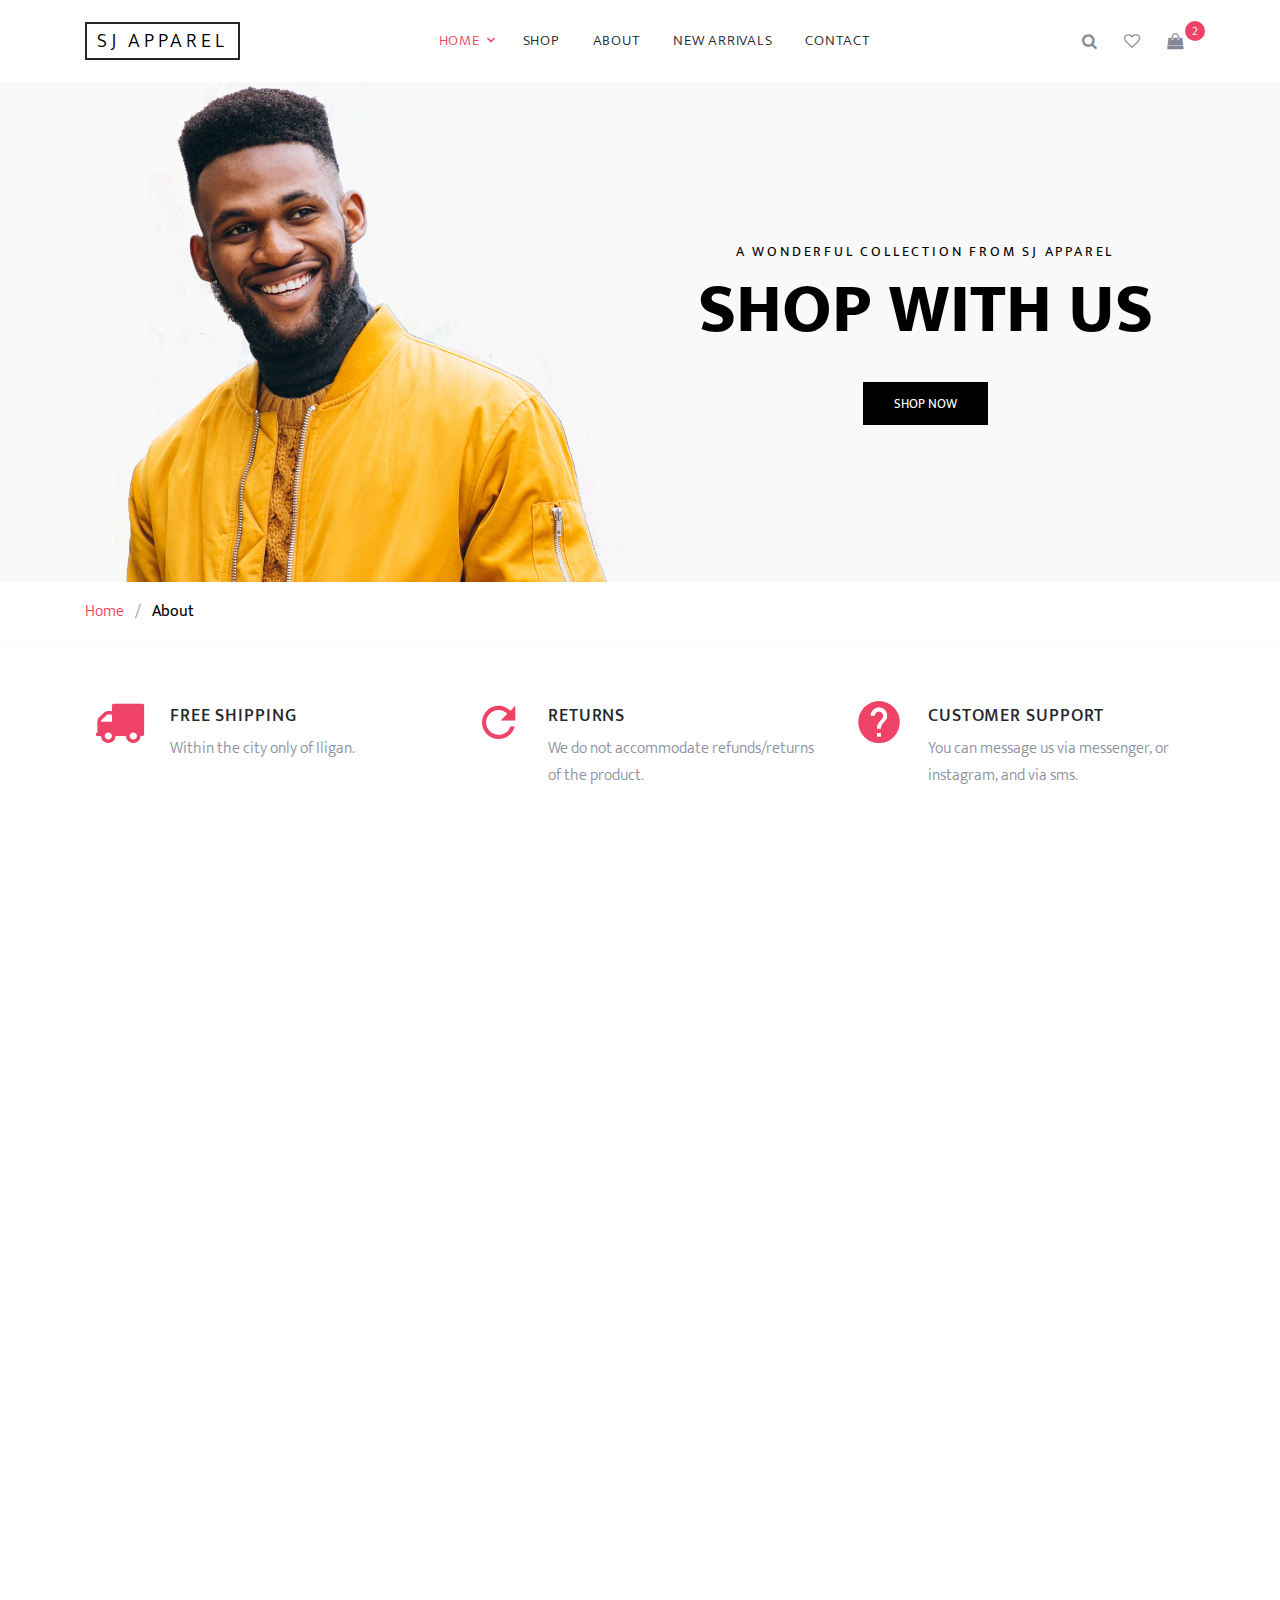
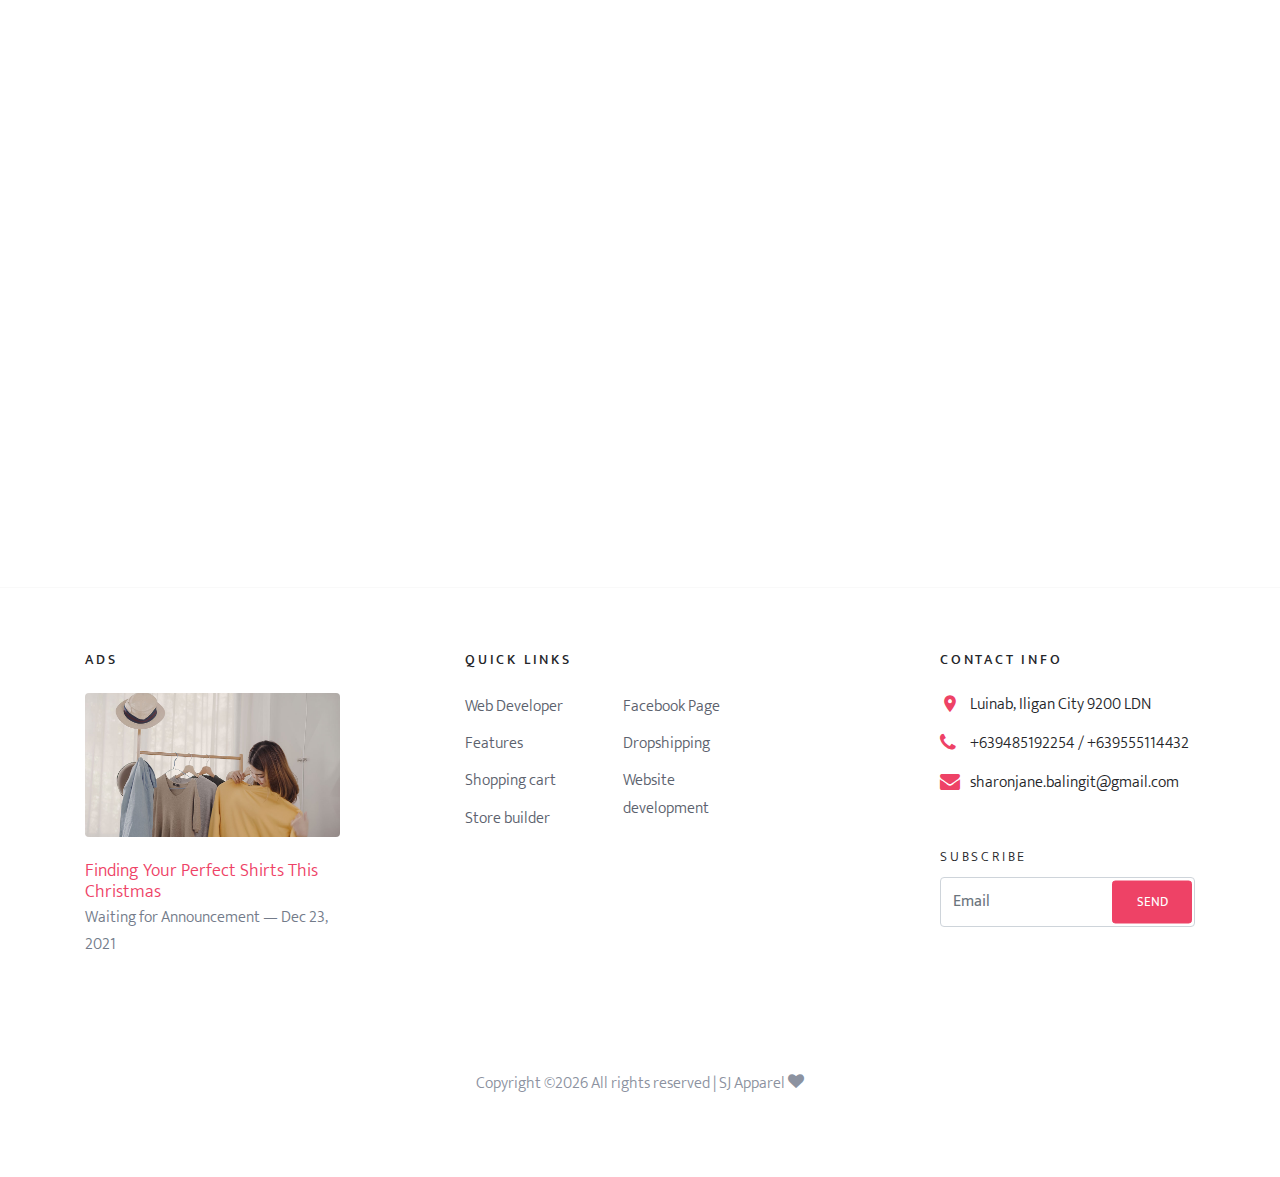
==== commit 36eab720: "Added to new" ====
--- a/about.html
+++ b/about.html
@@ -44,15 +44,15 @@
                 <li class="has-children active">
                   <a class="nav-link active" href="index.html">Home</a>
                   <ul class="dropdown">
-                    <li><a href="#">Menu One</a></li>
-                    <li><a href="#">Menu Two</a></li>
-                    <li><a href="#">Menu Three</a></li>
+                    <li><a href="#">Dresses</a></li>
+                    <li><a href="#">Tops</a></li>
+                    <li><a href="#">Shoes</a></li>
                     <li class="has-children">
-                      <a href="#">Sub Menu</a>
+                      <a href="#">Lower Clothing</a>
                       <ul class="dropdown">
-                        <li><a href="#">Menu One</a></li>
-                        <li><a href="#">Menu Two</a></li>
-                        <li><a href="#">Menu Three</a></li>
+                        <li><a href="#">Shorts</a></li>
+                        <li><a href="#">Skirts</a></li>
+                        <li><a href="#">Pants</a></li>
                       </ul>
                     </li>
                   </ul>
@@ -113,7 +113,7 @@
             </div>
             <div class="text">
               <h2 class="text-uppercase">Free Shipping</h2>
-              <p>Lorem ipsum dolor sit amet, consectetur adipiscing elit. Phasellus at iaculis quam. Integer accumsan tincidunt fringilla.</p>
+              <p>Within the city only of Iligan.</p>
             </div>
           </div>
           <div class="col-md-6 col-lg-4 d-lg-flex mb-4 mb-lg-0 pl-4" data-aos="fade-up" data-aos-delay="100">
@@ -121,8 +121,8 @@
               <span class="icon-refresh2"></span>
             </div>
             <div class="text">
-              <h2 class="text-uppercase">Free Returns</h2>
-              <p>Lorem ipsum dolor sit amet, consectetur adipiscing elit. Phasellus at iaculis quam. Integer accumsan tincidunt fringilla.</p>
+              <h2 class="text-uppercase">Returns</h2>
+              <p>We do not accommodate refunds/returns of the product.</p>
             </div>
           </div>
           <div class="col-md-6 col-lg-4 d-lg-flex mb-4 mb-lg-0 pl-4" data-aos="fade-up" data-aos-delay="200">
@@ -131,7 +131,7 @@
             </div>
             <div class="text">
               <h2 class="text-uppercase">Customer Support</h2>
-              <p>Lorem ipsum dolor sit amet, consectetur adipiscing elit. Phasellus at iaculis quam. Integer accumsan tincidunt fringilla.</p>
+              <p>You can message us via messenger, or instagram, and via sms.</p>
             </div>
           </div>
         </div>
@@ -146,7 +146,7 @@
             <div class="block-16">
               <figure>
                 <img src="images/blog_1.jpg" alt="Image placeholder" class="img-fluid rounded">
-                <a href="https://vimeo.com/channels/staffpicks/93951774" class="play-button popup-vimeo"><span class="icon-play"></span></a>
+                <a href="https://youtu.be/gYm2k8bvgQU" class="play-button popup-vimeo"><span class="icon-play"></span></a>
 
               </figure>
             </div>
@@ -156,10 +156,17 @@
             
             
             <div class="site-section-heading pt-3 mb-4">
-              <h2 class="text-black">How We Started</h2>
-            </div>
-            <p>Lorem ipsum dolor sit amet, consectetur adipisicing elit. Eius repellat, dicta at laboriosam, nemo exercitationem itaque eveniet architecto cumque, deleniti commodi molestias repellendus quos sequi hic fugiat asperiores illum. Atque, in, fuga excepturi corrupti error corporis aliquam unde nostrum quas.</p>
-            <p>Accusantium dolor ratione maiores est deleniti nihil? Dignissimos est, sunt nulla illum autem in, quibusdam cumque recusandae, laudantium minima repellendus.</p>
+              <h2 class="text-black">About Us</h2>
+            </div>
+            <p>SJ Apparel is one of the online shop and one stop online fashion shop offering the latest and trending Women's Clothing/Apparel 
+              (Blouse/Tops, Buttons-down, Dresses, Jumpsuits, Bottoms, Blazers, Jackets, Undergarments, Sleepwear, Lingerie’s and Swimsuits), 
+              Men's Clothing/Apparel (Polo, Jackets, T-shirts, Long-Sleeves, Shorts and Underwear, Children's Apparel (Boys’ and Girls' Wear), 
+              Jewelries (Earrings, Necklace, Bracelets and Bangles, Rings and Korean Jewelries), Bags and Wallets, Gadget Accessories (Cases, Chargers and Other Accessories), 
+              Lingerie’s. We are still working on adding more variety to our product line soon. 
+              We will bring amazing sort of products and offer large variety of styles. 
+              Our products are absolutely in excellent quality at reasonable and affordable prices. 
+              We are also offering exceptional low wholesale price, discounts for bulk orders, 
+              and an additional 5% discount to our loyal customers.</p>
             
           </div>
         </div>
@@ -180,8 +187,8 @@
               <div class="block-38-img">
                 <div class="block-38-header">
                   <img src="images/person_1.jpg" alt="Image placeholder" class="mb-4">
-                  <h3 class="block-38-heading h4">Elizabeth Graham</h3>
-                  <p class="block-38-subheading">CEO/Co-Founder</p>
+                  <h3 class="block-38-heading h4">Sharon Jane</h3>
+                  <p class="block-38-subheading">Owner</p>
                 </div>
                 <div class="block-38-body">
                   <p>Lorem ipsum dolor sit amet consectetur adipisicing elit. Vitae aut minima nihil sit distinctio recusandae doloribus ut fugit officia voluptate soluta. </p>
@@ -207,9 +214,9 @@
             <div class="block-38 text-center">
               <div class="block-38-img">
                 <div class="block-38-header">
-                  <img src="images/person_3.jpg" alt="Image placeholder" class="mb-4">
-                  <h3 class="block-38-heading h4">Patrick Marx</h3>
-                  <p class="block-38-subheading">Marketing</p>
+                  <img src="images/person_4.jpg" alt="Image placeholder" class="mb-4">
+                  <h3 class="block-38-heading h4">Rey Viene</h3>
+                  <p class="block-38-subheading">Sales Manager</p>
                 </div>
                 <div class="block-38-body">
                   <p>Lorem ipsum dolor sit amet consectetur adipisicing elit. Vitae aut minima nihil sit distinctio recusandae doloribus ut fugit officia voluptate soluta. </p>
@@ -217,26 +224,9 @@
               </div>
             </div>
           </div>
-          <div class="col-md-6 col-lg-3">
-            <div class="block-38 text-center">
-              <div class="block-38-img">
-                <div class="block-38-header">
-                  <img src="images/person_4.jpg" alt="Image placeholder" class="mb-4">
-                  <h3 class="block-38-heading h4">Mike Coolbert</h3>
-                  <p class="block-38-subheading">Sales Manager</p>
-                </div>
-                <div class="block-38-body">
-                  <p>Lorem ipsum dolor sit amet consectetur adipisicing elit. Vitae aut minima nihil sit distinctio recusandae doloribus ut fugit officia voluptate soluta. </p>
-                </div>
-              </div>
-            </div>
-          </div>
-        </div>
-      </div>
-    </div>
-  
-
-    
+        </div>
+      </div>
+    </div>
 
     <footer class="site-footer custom-border-top">
       <div class="container">
